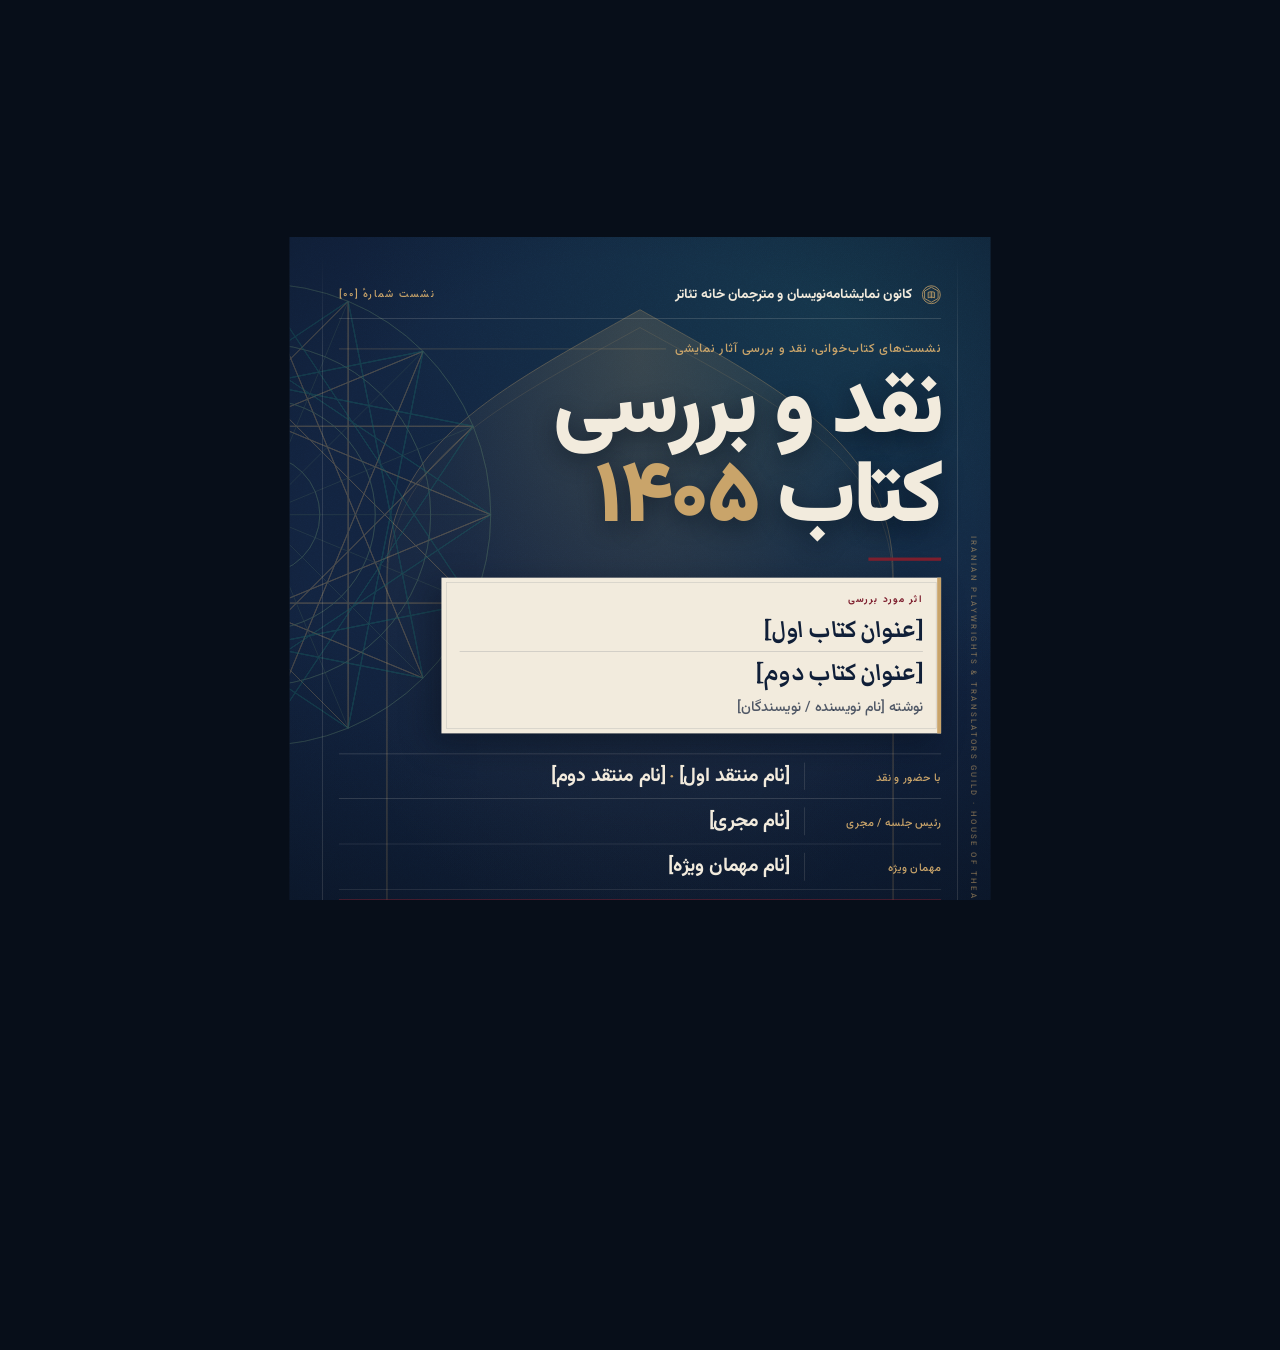
==== design/nashast-poster/poster.standalone.html @ 850a052d "طراحی سیستم بصری پوستر «نشست‌های کتاب‌خوانی» خانه تئاتر الگوی مادر (master template) برای پوستر نشست" ====
<!doctype html>
<html lang="fa" dir="rtl">
<head>
<meta charset="utf-8">
<title>نشست‌های کتاب‌خوانی، نقد و بررسی آثار نمایشی — پوستر</title>
<style>
@font-face{font-family:'Markazi Text';font-style:normal;font-weight:600;font-display:block;src:url([data-uri]) format('woff2');unicode-range:U+0600-06FF, U+0750-077F, U+0870-088E, U+0890-0891, U+0897-08E1, U+08E3-08FF, U+200C-200E, U+2010-2011, U+204F, U+2E41, U+FB50-FDFF, U+FE70-FE74, U+FE76-FEFC, U+102E0-102FB, U+10E60-10E7E, U+10EC2-10EC4, U+10EFC-10EFF, U+1EE00-1EE03, U+1EE05-1EE1F, U+1EE21-1EE22, U+1EE24, U+1EE27, U+1EE29-1EE32, U+1EE34-1EE37, U+1EE39, U+1EE3B, U+1EE42, U+1EE47, U+1EE49, U+1EE4B, U+1EE4D-1EE4F, U+1EE51-1EE52, U+1EE54, U+1EE57, U+1EE59, U+1EE5B, U+1EE5D, U+1EE5F, U+1EE61-1EE62, U+1EE64, U+1EE67-1EE6A, U+1EE6C-1EE72, U+1EE74-1EE77, U+1EE79-1EE7C, U+1EE7E, U+1EE80-1EE89, U+1EE8B-1EE9B, U+1EEA1-1EEA3, U+1EEA5-1EEA9, U+1EEAB-1EEBB, U+1EEF0-1EEF1}
@font-face{font-family:'Markazi Text';font-style:normal;font-weight:600;font-display:block;src:url([data-uri]) format('woff2');unicode-range:U+0000-00FF, U+0131, U+0152-0153, U+02BB-02BC, U+02C6, U+02DA, U+02DC, U+0304, U+0308, U+0329, U+2000-206F, U+20AC, U+2122, U+2191, U+2193, U+2212, U+2215, U+FEFF, U+FFFD}
@font-face{font-family:'Markazi Text';font-style:normal;font-weight:700;font-display:block;src:url([data-uri]) format('woff2');unicode-range:U+0600-06FF, U+0750-077F, U+0870-088E, U+0890-0891, U+0897-08E1, U+08E3-08FF, U+200C-200E, U+2010-2011, U+204F, U+2E41, U+FB50-FDFF, U+FE70-FE74, U+FE76-FEFC, U+102E0-102FB, U+10E60-10E7E, U+10EC2-10EC4, U+10EFC-10EFF, U+1EE00-1EE03, U+1EE05-1EE1F, U+1EE21-1EE22, U+1EE24, U+1EE27, U+1EE29-1EE32, U+1EE34-1EE37, U+1EE39, U+1EE3B, U+1EE42, U+1EE47, U+1EE49, U+1EE4B, U+1EE4D-1EE4F, U+1EE51-1EE52, U+1EE54, U+1EE57, U+1EE59, U+1EE5B, U+1EE5D, U+1EE5F, U+1EE61-1EE62, U+1EE64, U+1EE67-1EE6A, U+1EE6C-1EE72, U+1EE74-1EE77, U+1EE79-1EE7C, U+1EE7E, U+1EE80-1EE89, U+1EE8B-1EE9B, U+1EEA1-1EEA3, U+1EEA5-1EEA9, U+1EEAB-1EEBB, U+1EEF0-1EEF1}
@font-face{font-family:'Markazi Text';font-style:normal;font-weight:700;font-display:block;src:url([data-uri]) format('woff2');unicode-range:U+0000-00FF, U+0131, U+0152-0153, U+02BB-02BC, U+02C6, U+02DA, U+02DC, U+0304, U+0308, U+0329, U+2000-206F, U+20AC, U+2122, U+2191, U+2193, U+2212, U+2215, U+FEFF, U+FFFD}
@font-face{font-family:'Vazirmatn';font-style:normal;font-weight:400;font-display:block;src:url([data-uri]) format('woff2');unicode-range:U+0600-06FF, U+0750-077F, U+0870-088E, U+0890-0891, U+0897-08E1, U+08E3-08FF, U+200C-200E, U+2010-2011, U+204F, U+2E41, U+FB50-FDFF, U+FE70-FE74, U+FE76-FEFC, U+102E0-102FB, U+10E60-10E7E, U+10EC2-10EC4, U+10EFC-10EFF, U+1EE00-1EE03, U+1EE05-1EE1F, U+1EE21-1EE22, U+1EE24, U+1EE27, U+1EE29-1EE32, U+1EE34-1EE37, U+1EE39, U+1EE3B, U+1EE42, U+1EE47, U+1EE49, U+1EE4B, U+1EE4D-1EE4F, U+1EE51-1EE52, U+1EE54, U+1EE57, U+1EE59, U+1EE5B, U+1EE5D, U+1EE5F, U+1EE61-1EE62, U+1EE64, U+1EE67-1EE6A, U+1EE6C-1EE72, U+1EE74-1EE77, U+1EE79-1EE7C, U+1EE7E, U+1EE80-1EE89, U+1EE8B-1EE9B, U+1EEA1-1EEA3, U+1EEA5-1EEA9, U+1EEAB-1EEBB, U+1EEF0-1EEF1}
@font-face{font-family:'Vazirmatn';font-style:normal;font-weight:400;font-display:block;src:url([data-uri]) format('woff2');unicode-range:U+0000-00FF, U+0131, U+0152-0153, U+02BB-02BC, U+02C6, U+02DA, U+02DC, U+0304, U+0308, U+0329, U+2000-206F, U+20AC, U+2122, U+2191, U+2193, U+2212, U+2215, U+FEFF, U+FFFD}
@font-face{font-family:'Vazirmatn';font-style:normal;font-weight:500;font-display:block;src:url([data-uri]) format('woff2');unicode-range:U+0600-06FF, U+0750-077F, U+0870-088E, U+0890-0891, U+0897-08E1, U+08E3-08FF, U+200C-200E, U+2010-2011, U+204F, U+2E41, U+FB50-FDFF, U+FE70-FE74, U+FE76-FEFC, U+102E0-102FB, U+10E60-10E7E, U+10EC2-10EC4, U+10EFC-10EFF, U+1EE00-1EE03, U+1EE05-1EE1F, U+1EE21-1EE22, U+1EE24, U+1EE27, U+1EE29-1EE32, U+1EE34-1EE37, U+1EE39, U+1EE3B, U+1EE42, U+1EE47, U+1EE49, U+1EE4B, U+1EE4D-1EE4F, U+1EE51-1EE52, U+1EE54, U+1EE57, U+1EE59, U+1EE5B, U+1EE5D, U+1EE5F, U+1EE61-1EE62, U+1EE64, U+1EE67-1EE6A, U+1EE6C-1EE72, U+1EE74-1EE77, U+1EE79-1EE7C, U+1EE7E, U+1EE80-1EE89, U+1EE8B-1EE9B, U+1EEA1-1EEA3, U+1EEA5-1EEA9, U+1EEAB-1EEBB, U+1EEF0-1EEF1}
@font-face{font-family:'Vazirmatn';font-style:normal;font-weight:500;font-display:block;src:url([data-uri]) format('woff2');unicode-range:U+0000-00FF, U+0131, U+0152-0153, U+02BB-02BC, U+02C6, U+02DA, U+02DC, U+0304, U+0308, U+0329, U+2000-206F, U+20AC, U+2122, U+2191, U+2193, U+2212, U+2215, U+FEFF, U+FFFD}
@font-face{font-family:'Vazirmatn';font-style:normal;font-weight:700;font-display:block;src:url([data-uri]) format('woff2');unicode-range:U+0600-06FF, U+0750-077F, U+0870-088E, U+0890-0891, U+0897-08E1, U+08E3-08FF, U+200C-200E, U+2010-2011, U+204F, U+2E41, U+FB50-FDFF, U+FE70-FE74, U+FE76-FEFC, U+102E0-102FB, U+10E60-10E7E, U+10EC2-10EC4, U+10EFC-10EFF, U+1EE00-1EE03, U+1EE05-1EE1F, U+1EE21-1EE22, U+1EE24, U+1EE27, U+1EE29-1EE32, U+1EE34-1EE37, U+1EE39, U+1EE3B, U+1EE42, U+1EE47, U+1EE49, U+1EE4B, U+1EE4D-1EE4F, U+1EE51-1EE52, U+1EE54, U+1EE57, U+1EE59, U+1EE5B, U+1EE5D, U+1EE5F, U+1EE61-1EE62, U+1EE64, U+1EE67-1EE6A, U+1EE6C-1EE72, U+1EE74-1EE77, U+1EE79-1EE7C, U+1EE7E, U+1EE80-1EE89, U+1EE8B-1EE9B, U+1EEA1-1EEA3, U+1EEA5-1EEA9, U+1EEAB-1EEBB, U+1EEF0-1EEF1}
@font-face{font-family:'Vazirmatn';font-style:normal;font-weight:700;font-display:block;src:url([data-uri]) format('woff2');unicode-range:U+0000-00FF, U+0131, U+0152-0153, U+02BB-02BC, U+02C6, U+02DA, U+02DC, U+0304, U+0308, U+0329, U+2000-206F, U+20AC, U+2122, U+2191, U+2193, U+2212, U+2215, U+FEFF, U+FFFD}
@font-face{font-family:'Vazirmatn';font-style:normal;font-weight:800;font-display:block;src:url([data-uri]) format('woff2');unicode-range:U+0600-06FF, U+0750-077F, U+0870-088E, U+0890-0891, U+0897-08E1, U+08E3-08FF, U+200C-200E, U+2010-2011, U+204F, U+2E41, U+FB50-FDFF, U+FE70-FE74, U+FE76-FEFC, U+102E0-102FB, U+10E60-10E7E, U+10EC2-10EC4, U+10EFC-10EFF, U+1EE00-1EE03, U+1EE05-1EE1F, U+1EE21-1EE22, U+1EE24, U+1EE27, U+1EE29-1EE32, U+1EE34-1EE37, U+1EE39, U+1EE3B, U+1EE42, U+1EE47, U+1EE49, U+1EE4B, U+1EE4D-1EE4F, U+1EE51-1EE52, U+1EE54, U+1EE57, U+1EE59, U+1EE5B, U+1EE5D, U+1EE5F, U+1EE61-1EE62, U+1EE64, U+1EE67-1EE6A, U+1EE6C-1EE72, U+1EE74-1EE77, U+1EE79-1EE7C, U+1EE7E, U+1EE80-1EE89, U+1EE8B-1EE9B, U+1EEA1-1EEA3, U+1EEA5-1EEA9, U+1EEAB-1EEBB, U+1EEF0-1EEF1}
@font-face{font-family:'Vazirmatn';font-style:normal;font-weight:800;font-display:block;src:url([data-uri]) format('woff2');unicode-range:U+0000-00FF, U+0131, U+0152-0153, U+02BB-02BC, U+02C6, U+02DA, U+02DC, U+0304, U+0308, U+0329, U+2000-206F, U+20AC, U+2122, U+2191, U+2193, U+2212, U+2215, U+FEFF, U+FFFD}
@font-face{font-family:'Vazirmatn';font-style:normal;font-weight:900;font-display:block;src:url([data-uri]) format('woff2');unicode-range:U+0600-06FF, U+0750-077F, U+0870-088E, U+0890-0891, U+0897-08E1, U+08E3-08FF, U+200C-200E, U+2010-2011, U+204F, U+2E41, U+FB50-FDFF, U+FE70-FE74, U+FE76-FEFC, U+102E0-102FB, U+10E60-10E7E, U+10EC2-10EC4, U+10EFC-10EFF, U+1EE00-1EE03, U+1EE05-1EE1F, U+1EE21-1EE22, U+1EE24, U+1EE27, U+1EE29-1EE32, U+1EE34-1EE37, U+1EE39, U+1EE3B, U+1EE42, U+1EE47, U+1EE49, U+1EE4B, U+1EE4D-1EE4F, U+1EE51-1EE52, U+1EE54, U+1EE57, U+1EE59, U+1EE5B, U+1EE5D, U+1EE5F, U+1EE61-1EE62, U+1EE64, U+1EE67-1EE6A, U+1EE6C-1EE72, U+1EE74-1EE77, U+1EE79-1EE7C, U+1EE7E, U+1EE80-1EE89, U+1EE8B-1EE9B, U+1EEA1-1EEA3, U+1EEA5-1EEA9, U+1EEAB-1EEBB, U+1EEF0-1EEF1}
@font-face{font-family:'Vazirmatn';font-style:normal;font-weight:900;font-display:block;src:url([data-uri]) format('woff2');unicode-range:U+0000-00FF, U+0131, U+0152-0153, U+02BB-02BC, U+02C6, U+02DA, U+02DC, U+0304, U+0308, U+0329, U+2000-206F, U+20AC, U+2122, U+2191, U+2193, U+2212, U+2215, U+FEFF, U+FFFD}
</style>
<style>
/* ═══════════════════════════════════════════════════════════════════════════
   نشست‌های کتاب‌خوانی، نقد و بررسی آثار نمایشی
   کانون نمایشنامه‌نویسان و مترجمان خانه تئاتر
   ── Master template / visual system ──────────────────────────────────────
   مفهوم: «صحنه و صفحه» — طاقِ انتزاعیِ ایرانی که هم‌زمان قابِ صحنهٔ تئاتر است،
   و صفحهٔ کاغذِ کرم‌رنگ که اثرِ ادبی را در دلِ آن قاب می‌نشاند.
   ═════════════════════════════════════════════════════════════════════════ */

:root{
  /* ── پالت ──────────────────────────────────────────────────────────── */
  --lapis:       #12233F;   /* لاجوردی عمیق — زمینه */
  --lapis-deep:  #0A1526;   /* لاجوردی تیره‌تر — عمق پایین کادر */
  --lapis-ink:   #101F38;   /* مرکّبِ متن روی کاغذ */
  --cream:       #F2EBDD;   /* کرم استخوانی — کاغذ و متن اصلی */
  --gold:        #C9A46A;   /* طلایی مات — نشانه‌ها و خطوط مویی */
  --crimson:     #7E1F2E;   /* زرشکی — تنها یک نقطهٔ تأکید */
  --teal:        #1B5E63;   /* فیروزه‌ای تیره — فقط داخل نقش هندسی */

  --hair:        rgba(242,235,221,.20);   /* خط مویی روی لاجورد */
  --hair-gold:   rgba(201,164,106,.34);
  --dim:         rgba(242,235,221,.66);

  /* ── تایپوگرافی ────────────────────────────────────────────────────── */
  --sans: 'Vazirmatn', system-ui, sans-serif;   /* هویت و اطلاعات */
  --serif:'Markazi Text', 'Vazirmatn', serif;   /* محتوای ادبی: نام آثار */
}

*{margin:0;padding:0;box-sizing:border-box}
html,body{height:100%;background:#070E19;overflow:hidden}
body{display:grid;place-items:center}

/* ── سکو و مقیاس‌گذاری ───────────────────────────────────────────────────
   هر اندازهٔ پوستر با ضربِ واحدِ --u ساخته می‌شود؛ بنابراین یک طرح، سه قطع. */
.stage{transform:scale(var(--fit,1));transform-origin:center}

.poster{
  --u: calc(var(--W) / 1080 * 1px);   /* واحد پایه: نسبت به عرض ۱۰۸۰ */
  --bleed: 0px;
  --padX: calc(76 * var(--u));
  --padY: calc(72 * var(--u));
  position:relative;
  width:calc(var(--W) * 1px + 2 * var(--bleed));
  height:calc(var(--H) * 1px + 2 * var(--bleed));
  overflow:hidden;
  background:
    radial-gradient(120% 78% at 78% 8%, rgba(27,94,99,.30) 0%, rgba(27,94,99,0) 58%),
    linear-gradient(178deg, var(--lapis) 0%, var(--lapis) 44%, var(--lapis-deep) 100%);
  color:var(--cream);
  font-family:var(--sans);
  font-feature-settings:"ss01";
  -webkit-font-smoothing:antialiased;
}
/* قطع چاپی: ۳ میلی‌متر نشتِ رنگ + علامت برش */
.poster.bleed{--bleed:11.34px}

/* دانهٔ کاغذ و چاپ دستی */
.grain{position:absolute;inset:0;pointer-events:none;opacity:.30;mix-blend-mode:overlay;
  background-image:var(--grain);background-size:calc(260 * var(--u)) calc(260 * var(--u))}
.vignette{position:absolute;inset:0;pointer-events:none;
  background:radial-gradient(112% 74% at 50% 34%, rgba(0,0,0,0) 42%, rgba(4,10,20,.55) 100%)}

/* ── نقشِ هندسی: طاق + گرهٔ هشت‌پر، انتزاعی و مویی ────────────────────── */
.art{position:absolute;inset:0;pointer-events:none}
.art svg{position:absolute}
.art .portal{inset:0;width:100%;height:100%}

/* ── کادرِ برش و ستون‌بندی ──────────────────────────────────────────── */
.trim{position:absolute;inset:var(--bleed);display:flex;flex-direction:column;
  padding:var(--padY) var(--padX)}
/* دو خط مویی که شبکهٔ طراحی را آشکار می‌کند — امضای بصری مجموعه */
.rail{position:absolute;top:calc(28 * var(--u));bottom:calc(28 * var(--u));width:1px;
  background:linear-gradient(180deg,rgba(242,235,221,0),var(--hair) 12%,var(--hair) 88%,rgba(242,235,221,0))}
.rail.r{right:calc(var(--padX) - 26 * var(--u))}
.rail.l{left:calc(var(--padX) - 26 * var(--u))}

.content{position:relative;display:flex;flex-direction:column;height:100%;
  transform-origin:top center}
/* بخش‌ها فشرده نمی‌شوند؛ فقط فاصله‌گذارها کش می‌آیند. */
.content > *{flex:0 0 auto}

/* ── ۰. سربرگ: برگزارکننده ───────────────────────────────────────────── */
.masthead{display:flex;align-items:center;justify-content:space-between;
  gap:calc(20 * var(--u));padding-bottom:calc(20 * var(--u));border-bottom:1px solid var(--hair)}
.org{display:flex;align-items:center;gap:calc(14 * var(--u))}
.seal{width:calc(30 * var(--u));height:calc(30 * var(--u));flex:none}
.org b{font-weight:600;font-size:calc(21 * var(--u));letter-spacing:-.005em;color:var(--cream)}
.edition{font-weight:500;font-size:calc(16 * var(--u));letter-spacing:.13em;color:var(--gold);
  white-space:nowrap}

/* ── ۱. عنوان اصلی ───────────────────────────────────────────────────── */
.hero{padding-top:calc(32 * var(--u))}
.kicker{display:flex;align-items:center;gap:calc(14 * var(--u));
  font-size:calc(19 * var(--u));font-weight:500;letter-spacing:.055em;color:var(--gold)}
.kicker::after{content:"";flex:1;height:1px;background:var(--hair-gold)}
.title{margin-top:calc(14 * var(--u));width:92%;font-weight:900;line-height:1.02;
  letter-spacing:-.028em;font-size:calc(96 * var(--u));
  text-shadow:0 calc(10 * var(--u)) calc(34 * var(--u)) rgba(4,10,20,.45)}
.title em{font-style:normal;color:var(--gold)}
.title-rule{margin-top:calc(20 * var(--u));width:calc(112 * var(--u));height:calc(5 * var(--u));
  background:var(--crimson)}

/* ── ۲. صفحهٔ کاغذ: اثر و نویسنده ────────────────────────────────────── */
/* عمداً از لبهٔ چپ فاصله دارد: ستونِ خالیْ جای نفس‌کشیدنِ نقشِ هندسی است. */
.paper{position:relative;margin-top:calc(26 * var(--u));width:83%;background:var(--cream);
  color:var(--lapis-ink);padding:calc(22 * var(--u)) calc(28 * var(--u)) calc(22 * var(--u));
  box-shadow:calc(-14 * var(--u)) calc(16 * var(--u)) calc(44 * var(--u)) rgba(4,10,20,.40)}
.paper::before{content:"";position:absolute;inset:calc(7 * var(--u));
  border:1px solid rgba(16,31,56,.16);pointer-events:none}
.paper::after{content:"";position:absolute;top:0;bottom:0;right:0;width:calc(6 * var(--u));
  background:var(--gold)}
.paper .lbl{font-size:calc(15 * var(--u));font-weight:600;letter-spacing:.14em;
  color:var(--crimson)}
.books{margin-top:calc(10 * var(--u))}
.book{font-family:var(--serif);font-weight:700;font-size:calc(56 * var(--u));line-height:1.12;
  letter-spacing:-.01em}
.book + .book{margin-top:calc(6 * var(--u));padding-top:calc(8 * var(--u));
  border-top:1px solid rgba(16,31,56,.18)}
.author{margin-top:calc(10 * var(--u));font-size:calc(22 * var(--u));font-weight:500;
  color:rgba(16,31,56,.72)}

/* نوشتهٔ عمودی در ستونِ کناری — امضای مجموعه */
.side{position:absolute;right:calc(var(--padX) - 41 * var(--u));
  bottom:calc(var(--sideBottom) * var(--u));transform-origin:right bottom;
  transform:rotate(90deg);font-size:calc(12 * var(--u));font-weight:500;direction:ltr;
  letter-spacing:.30em;color:rgba(201,164,106,.50);white-space:nowrap}

/* ── ۳. اهالی نشست: منتقدان، مجری، مهمان ویژه ───────────────────────── */
.people{margin-top:calc(20 * var(--u))}
.prow{display:grid;grid-template-columns:calc(188 * var(--u)) 1px 1fr;
  gap:calc(22 * var(--u));align-items:baseline;padding:calc(13 * var(--u)) 0;
  border-bottom:1px solid var(--hair)}
.prow:first-child{border-top:1px solid var(--hair)}
.prow .lbl{font-size:calc(17 * var(--u));font-weight:500;letter-spacing:.04em;color:var(--gold)}
.prow .bar{align-self:stretch;background:var(--hair)}
.names{display:flex;flex-wrap:wrap;align-items:baseline;gap:0 calc(20 * var(--u));
  font-size:calc(30 * var(--u));font-weight:700;line-height:1.42;letter-spacing:-.012em}
.names span{position:relative}
.names span + span::before{content:"";position:absolute;right:calc(-12 * var(--u));
  top:50%;width:calc(4 * var(--u));height:calc(4 * var(--u));margin-top:calc(-2 * var(--u));
  border-radius:50%;background:var(--gold)}

/* ── ۴. زمان و مکان ─────────────────────────────────────────────────── */
.spacer{flex:1 1 auto;min-height:calc(14 * var(--u))}
.spacer.sm{flex:.7 1 auto;min-height:calc(10 * var(--u))}
.when{display:grid;grid-template-columns:var(--whenGrid,1.15fr .5fr 1.35fr);
  background:var(--crimson);color:var(--cream);align-items:center}
.when .cell{padding:calc(16 * var(--u)) calc(20 * var(--u));position:relative}
.when .cell + .cell::before{content:"";position:absolute;right:0;top:calc(13 * var(--u));
  bottom:calc(13 * var(--u));width:1px;background:rgba(242,235,221,.30)}
.when .lbl{font-size:calc(13 * var(--u));font-weight:500;letter-spacing:.16em;
  color:rgba(242,235,221,.70)}
.when .val{margin-top:calc(4 * var(--u));font-size:calc(25 * var(--u));font-weight:700;
  line-height:1.26;letter-spacing:-.014em}
.address{display:flex;justify-content:space-between;gap:calc(20 * var(--u));
  margin-top:calc(13 * var(--u));font-size:calc(17 * var(--u));font-weight:400;color:var(--dim)}
.address .entry{color:var(--gold);white-space:nowrap;font-weight:500}

/* ── ۵. نوارِ لوگوها ────────────────────────────────────────────────── */
.logos{margin-top:calc(16 * var(--u));padding-top:calc(14 * var(--u));
  border-top:1px solid var(--hair)}
.logos .cap{font-size:calc(13 * var(--u));font-weight:500;letter-spacing:.14em;
  color:rgba(242,235,221,.42)}
.logobar{margin-top:calc(12 * var(--u));display:flex;gap:calc(12 * var(--u));
  justify-content:flex-start}
.slot{flex:1 1 0;min-width:0;max-width:calc(202 * var(--u));height:calc(68 * var(--u));display:grid;place-items:center;
  text-align:center;padding:calc(6 * var(--u));border:1px solid rgba(242,235,221,.26);
  border-radius:calc(3 * var(--u));font-size:calc(13 * var(--u));font-weight:500;
  line-height:1.36;color:rgba(242,235,221,.60)}
.slot.opt{border-style:dashed;border-color:rgba(201,164,106,.42);color:rgba(201,164,106,.66)}
.slot i{display:block;font-style:normal;font-size:calc(11 * var(--u));
  color:rgba(242,235,221,.34);margin-top:calc(3 * var(--u))}

/* ── علامت‌های برش (فقط قطع چاپی) ───────────────────────────────────── */
.marks{position:absolute;inset:0;pointer-events:none;display:none}
.poster.bleed .marks{display:block}
.marks i{position:absolute;background:rgba(242,235,221,.85)}

@media print{ html,body{background:#fff;overflow:visible} @page{ size:auto; margin:0 } }
</style>
</head>
<body>

<script>
/* ╔══════════════════════════════════════════════════════════════════════╗
   ║  ✏️  تنها بخشی که برای هر نشست تغییر می‌کند                            ║
   ║  همهٔ متن‌ها اینجاست. چیدمان خودش را با هر طول متن تطبیق می‌دهد.        ║
   ╚══════════════════════════════════════════════════════════════════════╝ */
const DATA = {

  /* نام مجموعه — ثابت می‌ماند */
  series:    'نشست‌های کتاب‌خوانی، نقد و بررسی آثار نمایشی',

  /* برگزارکننده — ثابت می‌ماند */
  organizer: 'کانون نمایشنامه‌نویسان و مترجمان خانه تئاتر',

  /* امضای لاتینِ کنارهٔ پوستر — اختیاری، برای حذف: '' */
  spine:     'IRANIAN PLAYWRIGHTS & TRANSLATORS GUILD · HOUSE OF THEATRE',

  /* شمارهٔ نشست — اختیاری، برای حذف: '' */
  edition:   'نشست شمارهٔ [۰۰]',

  /* عنوان اصلی نشست. هرچه داخل <em> باشد طلایی می‌شود.
     طول عنوان مهم نیست؛ اندازهٔ حروف خودکار تنظیم می‌شود. */
  title:     'نقد و بررسی کتاب <em>۱۴۰۵</em>',

  /* اثر یا آثار مورد بررسی — یک یا چند عنوان */
  booksLabel:'اثر مورد بررسی',
  books:     ['[عنوان کتاب اول]', '[عنوان کتاب دوم]'],
  author:    'نوشته [نام نویسنده / نویسندگان]',

  /* اهالی نشست — هر سطر optional:true داشته باشد، با حذفِ نام‌ها خودبه‌خود کنار می‌رود.
     تعداد نام‌ها در هر سطر آزاد است. */
  rows: [
    { label:'با حضور و نقد',    names:['[نام منتقد اول]', '[نام منتقد دوم]'] },
    { label:'رئیس جلسه / مجری', names:['[نام مجری]'] },
    { label:'مهمان ویژه',       names:['[نام مهمان ویژه]'], optional:true },
  ],

  /* زمان و مکان */
  when: [
    { label:'تاریخ', value:'پنجشنبه ۲۹ مرداد ۱۴۰۵' },
    { label:'ساعت',  value:'۱۷:۰۰' },
    { label:'مکان',  value:'سالن مشاهیر تئاتر شهر تهران' },
  ],
  address:   '[آدرس کامل محل برگزاری]',
  entry:     'ورود برای عموم آزاد است',   /* اختیاری — برای حذف: '' */

  /* لوگوها — required:false یعنی «در صورت تأیید» و با خط‌چین نمایش داده می‌شود */
  logos: [
    { name:'کانون نمایشنامه‌نویسان و مترجمان', required:true  },
    { name:'خانه تئاتر',                      required:true  },
    { name:'تئاتر شهر',                       required:true  },
    { name:'مرکز هنرهای نمایشی',              required:false },
    { name:'اداره کل هنرهای نمایشی رادیو',    required:false },
  ],

};

/* قطع‌های خروجی. عرض/ارتفاع بر حسب پیکسل CSS. */
const FORMATS = {
  post:  { W:1080,    H:1350,   title:134 },      /* اینستاگرام / تلگرام / واتساپ */
  story: { W:1080,    H:1920,   title:150, padY:250 },  /* استوری — با حاشیهٔ امنِ بالا و پایین */
  print: { W:1122.52, H:1587.4, title:138, bleed:true }, /* A3 با ۳ میلی‌متر نشتِ رنگ */
};
</script>

<div class="stage"><article class="poster" id="poster"></article></div>

<script>
/* ── بافتِ دانهٔ کاغذ: یک کاشیِ نویز که با اندازهٔ پوستر بزرگ می‌شود ─────── */
const GRAIN = "url(\"data:image/svg+xml;utf8," + encodeURIComponent(
  '<svg xmlns="http://www.w3.org/2000/svg" width="260" height="260">' +
  '<filter id="n"><feTurbulence type="fractalNoise" baseFrequency="0.82" numOctaves="4" stitchTiles="stitch"/>' +
  '<feColorMatrix type="saturate" values="0"/></filter>' +
  '<rect width="260" height="260" filter="url(#n)" opacity="0.55"/></svg>') + "\")";

/* ── نقشِ هندسی: شمسه + طاقِ ایرانی، هر دو فقط با خطِ مویی ─────────────── */
function artwork(H){
  /* شمسه: ستارهٔ n‌پر با پره‌های شعاعی و حلقه‌های هم‌مرکز — بریده با لبهٔ کادر */
  const shamsa = (cx, cy, r, n, step) => {
    const P = k => [cx + r*Math.cos(-Math.PI/2 + k*2*Math.PI/n),
                    cy + r*Math.sin(-Math.PI/2 + k*2*Math.PI/n)];
    let d = '';
    for (let s = 0; s < step; s++){          /* چند ستارهٔ درهم‌بافته = گره */
      let k = s, path = '';
      do { const [x,y] = P(k); path += (path ? 'L' : 'M') + x.toFixed(1) + ' ' + y.toFixed(1);
           k = (k + step) % n; } while (k !== s);
      d += path + 'Z';
    }
    const spokes = Array.from({length:n}, (_,k) => {
      const [x,y] = P(k);
      return `M${cx} ${cy}L${x.toFixed(1)} ${y.toFixed(1)}`;
    }).join('');
    return `<path d="${d}"/><path d="${spokes}" opacity=".45"/>` +
           [1,.74,.5,.26].map(f => `<circle cx="${cx}" cy="${cy}" r="${(r*f).toFixed(1)}"/>`).join('');
  };
  /* طاقِ کلیل — هم‌زمان سردرِ ایرانی و قابِ صحنهٔ تئاتر.
     مختصات با ارتفاعِ همان قطع محاسبه می‌شود تا در هر سه اندازه یک‌جور بنشیند. */
  const spring = (H * 0.385).toFixed(0), apex = (H * 0.083).toFixed(0),
        ctrl   = (H * 0.238).toFixed(0), curve = (H * 0.175).toFixed(0);
  const arch = `M 150 ${H} L 150 ${spring} C 150 ${ctrl} 320 ${curve} 540 ${apex}` +
               ` C 760 ${curve} 930 ${ctrl} 930 ${spring} L 930 ${H}`;
  return `
  <svg class="portal" viewBox="0 0 1080 ${H}" preserveAspectRatio="xMidYMid meet" fill="none">
    <defs>
      <radialGradient id="beam" cx="50%" cy="6%" r="76%">
        <stop offset="0%"  stop-color="#C9A46A" stop-opacity=".20"/>
        <stop offset="52%" stop-color="#C9A46A" stop-opacity=".05"/>
        <stop offset="100%" stop-color="#C9A46A" stop-opacity="0"/>
      </radialGradient>
    </defs>

    <path d="${arch}" fill="url(#beam)"/>
    <g stroke="#C9A46A" stroke-width="1.4" opacity=".34">
      <path d="${arch}"/>
      <path d="${arch}" transform="translate(0,30) scale(1,0.978)" opacity=".45"/>
    </g>

    <g stroke="#C9A46A" stroke-width="1.15" opacity=".30">${shamsa(-46, H * 0.317, 356, 16, 6)}</g>
    <g stroke="#1B5E63" stroke-width="1.15" opacity=".45">${shamsa(-46, H * 0.317, 356, 16, 5)}</g>

  </svg>`;
}

function esc(s){ return String(s).replace(/[<>&]/g, c => ({'<':'&lt;','>':'&gt;','&':'&amp;'}[c])); }

/* ── ساختِ پوستر از روی DATA ─────────────────────────────────────────── */
function build(fmt){
  const F = FORMATS[fmt] || FORMATS.post;
  const el = document.getElementById('poster');
  el.className = 'poster' + (F.bleed ? ' bleed' : '');
  el.style.setProperty('--W', F.W);
  el.style.setProperty('--H', F.H);
  el.style.setProperty('--grain', GRAIN);
  el.style.setProperty('--sideBottom', fmt === 'story' ? 470 : 296);
  if (F.padY) el.style.setProperty('--padY', `calc(${F.padY} * var(--u))`);

  const rows = DATA.rows.filter(r => r.names && r.names.filter(Boolean).length);
  const when = DATA.when.filter(w => w.value);

  el.innerHTML = `
    <div class="grain"></div>
    <div class="art">${artwork(Math.round(1080 * F.H / F.W))}</div>
    <div class="vignette"></div>
    <div class="marks">${['0 0','1 0','0 1','1 1'].map(p=>{
      const [x,y] = p.split(' ').map(Number);
      const v = `${x?'right':'left'}:calc(var(--bleed) - 1px);${y?'bottom':'top'}:0;width:1px;height:var(--bleed)`;
      const h = `${y?'bottom':'top'}:calc(var(--bleed) - 1px);${x?'right':'left'}:0;height:1px;width:var(--bleed)`;
      return `<i style="${v}"></i><i style="${h}"></i>`;}).join('')}</div>

    <div class="trim">
      <span class="rail r"></span><span class="rail l"></span>
      <span class="side">${esc(DATA.spine || '')}</span>
      <div class="content" id="content">

        <header class="masthead">
          <div class="org">
            <svg class="seal" viewBox="0 0 40 40" fill="none" stroke="#C9A46A" stroke-width="1.6">
              <circle cx="20" cy="20" r="18.4"/>
              <path d="M20 4.6 33.9 12.3v15.4L20 35.4 6.1 27.7V12.3z"/>
              <path d="M13.4 26.4V15.1c4.4-1.9 8.8-1.9 13.2 0v11.3c-4.4-1.9-8.8-1.9-13.2 0z" fill="#C9A46A" fill-opacity=".18"/>
              <path d="M20 14.2v12.9"/>
            </svg>
            <b>${esc(DATA.organizer)}</b>
          </div>
          ${DATA.edition ? `<span class="edition">${esc(DATA.edition)}</span>` : ''}
        </header>

        <section class="hero">
          <div class="kicker"><span>${esc(DATA.series)}</span></div>
          <h1 class="title" id="title">${DATA.title}</h1>
          <div class="title-rule"></div>
        </section>

        <section class="paper">
          <div class="lbl">${esc(DATA.booksLabel)}</div>
          <div class="books" id="books">
            ${DATA.books.filter(Boolean).map(b => `<div class="book">${esc(b)}</div>`).join('')}
          </div>
          ${DATA.author ? `<div class="author">${esc(DATA.author)}</div>` : ''}
        </section>

        <div class="spacer sm"></div>

        <section class="people">
          ${rows.map(r => `
          <div class="prow">
            <div class="lbl">${esc(r.label)}</div><div class="bar"></div>
            <div class="names">${r.names.filter(Boolean).map(n => `<span>${esc(n)}</span>`).join('')}</div>
          </div>`).join('')}
        </section>

        <div class="spacer"></div>

        <section>
          <div class="when" style="--whenCols:${when.length}">
            ${when.map(w => `<div class="cell"><div class="lbl">${esc(w.label)}</div>
              <div class="val">${esc(w.value)}</div></div>`).join('')}
          </div>
          <div class="address">
            <span>${esc(DATA.address || '')}</span>
            ${DATA.entry ? `<span class="entry">${esc(DATA.entry)}</span>` : ''}
          </div>
        </section>

        <footer class="logos">
          <div class="cap">با همکاری</div>
          <div class="logobar">
            ${DATA.logos.map(l => `<div class="slot${l.required ? '' : ' opt'}">
              <span>${esc(l.name)}${l.required ? '' : '<i>در صورت تأیید</i>'}</span></div>`).join('')}
          </div>
        </footer>

      </div>
    </div>`;
}

/* ── تنظیمِ خودکارِ اندازهٔ حروف: طرح به طولِ متن وابسته نیست ────────────
   شمارشِ سطرها با Range انجام می‌شود، نه با ارتفاع؛ چون کشیدگی و زیرِ خطِ
   حروف فارسی ارتفاعِ بلوک را بیش از line-height نشان می‌دهد. */
function lineCount(el){
  const r = document.createRange();
  r.selectNodeContents(el);
  return new Set([...r.getClientRects()]
    .filter(b => b.height > 1)
    .map(b => Math.round(b.top))).size || 1;
}
function fitText(el, maxPx, minPx, maxLines){
  if (!el) return;
  let lo = minPx, hi = maxPx;
  el.style.fontSize = maxPx + 'px';
  if (lineCount(el) <= maxLines) { return; }            /* در بزرگ‌ترین اندازه جا می‌شود */
  for (let i = 0; i < 18; i++){
    const mid = (lo + hi) / 2;
    el.style.fontSize = mid + 'px';
    if (lineCount(el) <= maxLines) lo = mid; else hi = mid;
  }
  el.style.fontSize = lo + 'px';
}

async function render(fmt){
  build(fmt);
  await document.fonts.ready;
  const el = document.getElementById('poster');
  const u  = parseFloat(getComputedStyle(el).getPropertyValue('--W')) / 1080;

  fitText(document.getElementById('title'), (FORMATS[fmt] || FORMATS.post).title * u, 44 * u, 2);
  const books = [...document.querySelectorAll('.book')];
  const bMax = books.length > 1 ? 46 : 60;
  books.forEach(b => fitText(b, bMax * u, 26 * u, 2));

  /* شبکهٔ ایمنی: اگر متنِ یک نشست غیرعادی بلند شد، ستون به‌جای شکستن، کمی جمع می‌شود */
  const content = document.getElementById('content');
  const box = content.parentElement;
  const avail = box.clientHeight - parseFloat(getComputedStyle(box).paddingTop)
                                 - parseFloat(getComputedStyle(box).paddingBottom);
  content.style.transform = 'none';
  if (content.scrollHeight > avail + 1){
    const k = Math.max(0.82, avail / content.scrollHeight);
    content.style.transform = `scale(${k})`;
    content.style.height = (avail / k) + 'px';
  }
  document.body.dataset.ready = '1';
}

/* ── نمایش: در مرورگر کوچک می‌شود، در خروجی‌گیری اندازهٔ واقعی ──────────── */
const P = new URLSearchParams(location.search);
const FMT = P.get('f') || 'post';
function fitViewport(){
  if (P.get('fit') === '0'){ document.querySelector('.stage').style.setProperty('--fit', 1); return; }
  const F = FORMATS[FMT] || FORMATS.post;
  const b = F.bleed ? 22.68 : 0;
  const k = Math.min(1, (innerWidth - 24) / (F.W + b), (innerHeight - 24) / (F.H + b));
  document.querySelector('.stage').style.setProperty('--fit', k);
}
addEventListener('resize', fitViewport);
render(FMT).then(fitViewport);
</script>
</body>
</html>
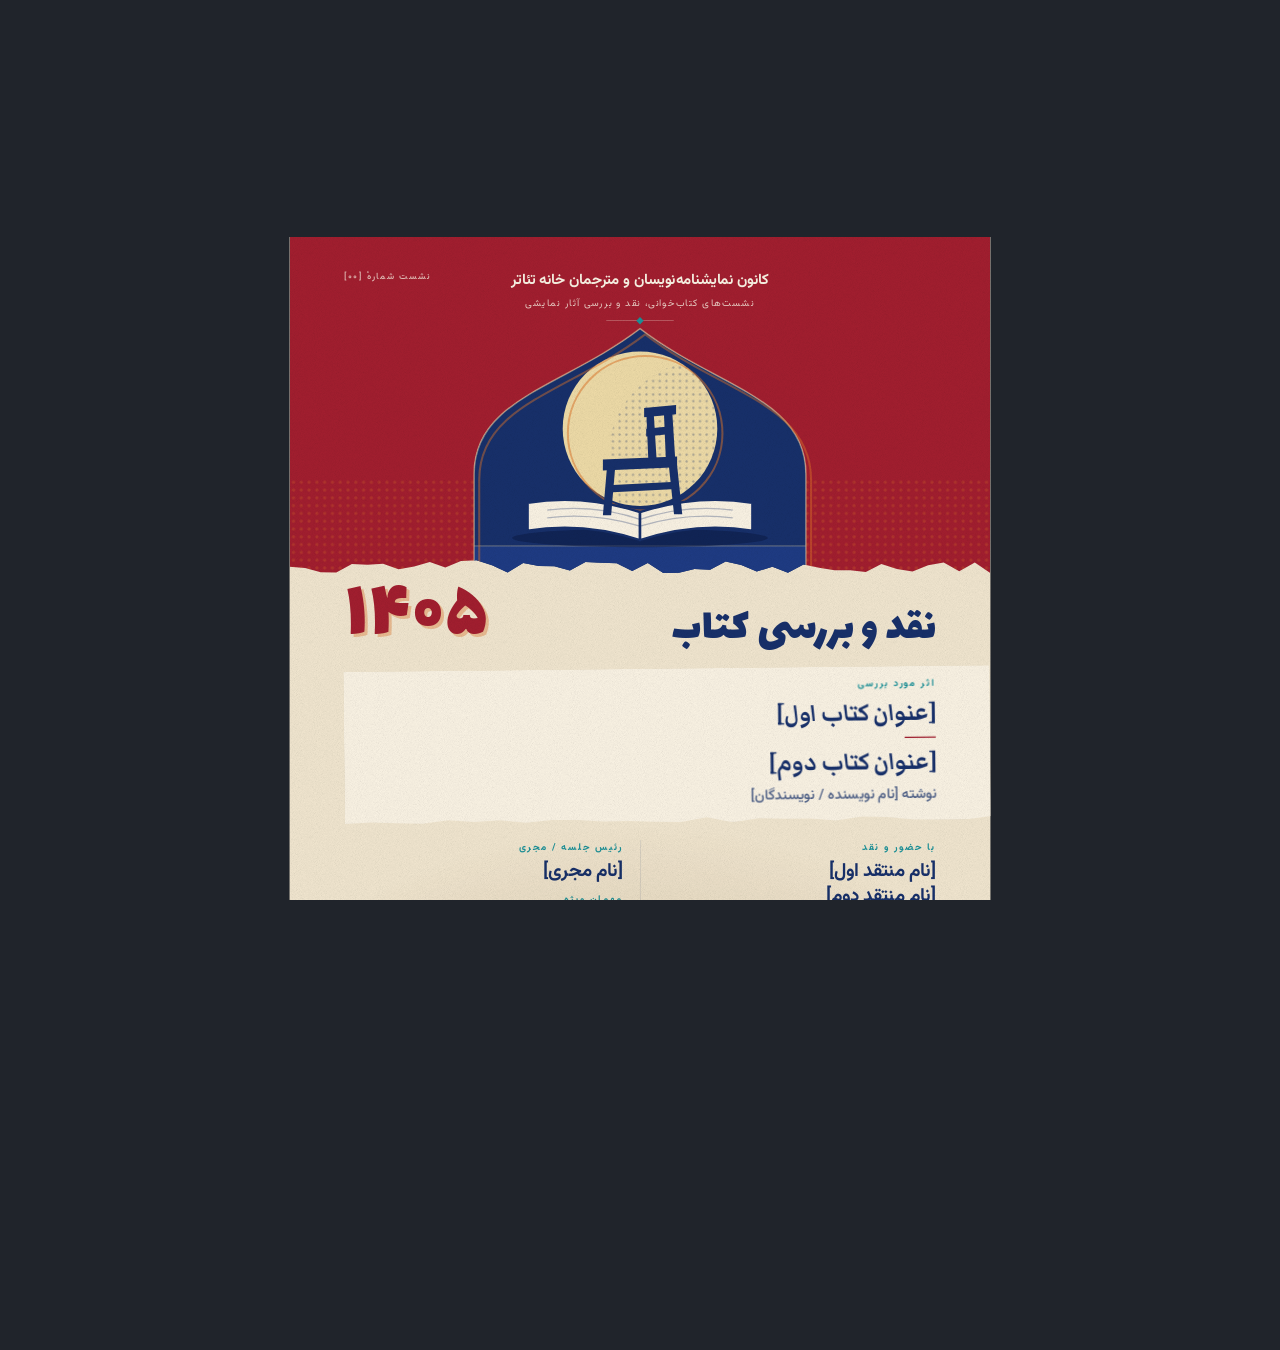
==== commit 19604237: "بازطراحی کامل هنری پوستر: «صندلی خالی» جهت‌گیری هنری از پایه عوض شد. طرح قبلی به پوستر همایش فناوری " ====
--- a/design/nashast-poster/poster.standalone.html
+++ b/design/nashast-poster/poster.standalone.html
@@ -18,184 +18,152 @@
 @font-face{font-family:'Vazirmatn';font-style:normal;font-weight:800;font-display:block;src:url([data-uri]) format('woff2');unicode-range:U+0000-00FF, U+0131, U+0152-0153, U+02BB-02BC, U+02C6, U+02DA, U+02DC, U+0304, U+0308, U+0329, U+2000-206F, U+20AC, U+2122, U+2191, U+2193, U+2212, U+2215, U+FEFF, U+FFFD}
 @font-face{font-family:'Vazirmatn';font-style:normal;font-weight:900;font-display:block;src:url([data-uri]) format('woff2');unicode-range:U+0600-06FF, U+0750-077F, U+0870-088E, U+0890-0891, U+0897-08E1, U+08E3-08FF, U+200C-200E, U+2010-2011, U+204F, U+2E41, U+FB50-FDFF, U+FE70-FE74, U+FE76-FEFC, U+102E0-102FB, U+10E60-10E7E, U+10EC2-10EC4, U+10EFC-10EFF, U+1EE00-1EE03, U+1EE05-1EE1F, U+1EE21-1EE22, U+1EE24, U+1EE27, U+1EE29-1EE32, U+1EE34-1EE37, U+1EE39, U+1EE3B, U+1EE42, U+1EE47, U+1EE49, U+1EE4B, U+1EE4D-1EE4F, U+1EE51-1EE52, U+1EE54, U+1EE57, U+1EE59, U+1EE5B, U+1EE5D, U+1EE5F, U+1EE61-1EE62, U+1EE64, U+1EE67-1EE6A, U+1EE6C-1EE72, U+1EE74-1EE77, U+1EE79-1EE7C, U+1EE7E, U+1EE80-1EE89, U+1EE8B-1EE9B, U+1EEA1-1EEA3, U+1EEA5-1EEA9, U+1EEAB-1EEBB, U+1EEF0-1EEF1}
 @font-face{font-family:'Vazirmatn';font-style:normal;font-weight:900;font-display:block;src:url([data-uri]) format('woff2');unicode-range:U+0000-00FF, U+0131, U+0152-0153, U+02BB-02BC, U+02C6, U+02DA, U+02DC, U+0304, U+0308, U+0329, U+2000-206F, U+20AC, U+2122, U+2191, U+2193, U+2212, U+2215, U+FEFF, U+FFFD}
+@font-face{font-family:'Lalezar';font-style:normal;font-weight:400;font-display:block;src:url([data-uri]) format('woff2');unicode-range:U+0600-06FF, U+0750-077F, U+0870-088E, U+0890-0891, U+0897-08E1, U+08E3-08FF, U+200C-200E, U+2010-2011, U+204F, U+2E41, U+FB50-FDFF, U+FE70-FE74, U+FE76-FEFC, U+102E0-102FB, U+10E60-10E7E, U+10EC2-10EC4, U+10EFC-10EFF, U+1EE00-1EE03, U+1EE05-1EE1F, U+1EE21-1EE22, U+1EE24, U+1EE27, U+1EE29-1EE32, U+1EE34-1EE37, U+1EE39, U+1EE3B, U+1EE42, U+1EE47, U+1EE49, U+1EE4B, U+1EE4D-1EE4F, U+1EE51-1EE52, U+1EE54, U+1EE57, U+1EE59, U+1EE5B, U+1EE5D, U+1EE5F, U+1EE61-1EE62, U+1EE64, U+1EE67-1EE6A, U+1EE6C-1EE72, U+1EE74-1EE77, U+1EE79-1EE7C, U+1EE7E, U+1EE80-1EE89, U+1EE8B-1EE9B, U+1EEA1-1EEA3, U+1EEA5-1EEA9, U+1EEAB-1EEBB, U+1EEF0-1EEF1}
+@font-face{font-family:'Lalezar';font-style:normal;font-weight:400;font-display:block;src:url([data-uri]) format('woff2');unicode-range:U+0000-00FF, U+0131, U+0152-0153, U+02BB-02BC, U+02C6, U+02DA, U+02DC, U+0304, U+0308, U+0329, U+2000-206F, U+20AC, U+2122, U+2191, U+2193, U+2212, U+2215, U+FEFF, U+FFFD}
 </style>
 <style>
 /* ═══════════════════════════════════════════════════════════════════════════
    نشست‌های کتاب‌خوانی، نقد و بررسی آثار نمایشی
    کانون نمایشنامه‌نویسان و مترجمان خانه تئاتر
    ── Master template / visual system ──────────────────────────────────────
-   مفهوم: «صحنه و صفحه» — طاقِ انتزاعیِ ایرانی که هم‌زمان قابِ صحنهٔ تئاتر است،
-   و صفحهٔ کاغذِ کرم‌رنگ که اثرِ ادبی را در دلِ آن قاب می‌نشاند.
+   مفهوم: «صندلی خالی» — پرده بالا رفته، ماهِ فیروزه‌ای پشتِ صحنه است، و روی
+   کتابِ باز فقط یک صندلیِ خالی ایستاده: جای نویسنده‌ای که امشب اثرش خوانده
+   می‌شود. اجرا به زبانِ چاپِ دستی: کاغذِ گرم، چند مرکّبِ محدود، خطای ثبتِ رنگ.
    ═════════════════════════════════════════════════════════════════════════ */
 
 :root{
-  /* ── پالت ──────────────────────────────────────────────────────────── */
-  --lapis:       #12233F;   /* لاجوردی عمیق — زمینه */
-  --lapis-deep:  #0A1526;   /* لاجوردی تیره‌تر — عمق پایین کادر */
-  --lapis-ink:   #101F38;   /* مرکّبِ متن روی کاغذ */
-  --cream:       #F2EBDD;   /* کرم استخوانی — کاغذ و متن اصلی */
-  --gold:        #C9A46A;   /* طلایی مات — نشانه‌ها و خطوط مویی */
-  --crimson:     #7E1F2E;   /* زرشکی — تنها یک نقطهٔ تأکید */
-  --teal:        #1B5E63;   /* فیروزه‌ای تیره — فقط داخل نقش هندسی */
-
-  --hair:        rgba(242,235,221,.20);   /* خط مویی روی لاجورد */
-  --hair-gold:   rgba(201,164,106,.34);
-  --dim:         rgba(242,235,221,.66);
-
-  /* ── تایپوگرافی ────────────────────────────────────────────────────── */
-  --sans: 'Vazirmatn', system-ui, sans-serif;   /* هویت و اطلاعات */
-  --serif:'Markazi Text', 'Vazirmatn', serif;   /* محتوای ادبی: نام آثار */
+  /* ── مرکّب‌ها: مثل چاپِ سیلک، چند رنگِ محدود و نه بیشتر ─────────────── */
+  --paper:    #F2E7D0;   /* کاغذِ کرمِ گرم — زمینه */
+  --paper-lo: #E7D8B8;   /* کفِ صحنه */
+  --ivory:    #FBF4E5;   /* صفحاتِ کتاب، تکه‌کاغذِ چسبانده‌شده */
+  --ink:      #17306B;   /* آبیِ کبالت — متنِ اصلی */
+  --crimson:  #A31E2F;   /* زرشکیِ گرم — پرده و تأکیدِ بلند */
+  --burgundy: #6D1421;   /* سایهٔ چینِ پرده */
+  --turq:     #1B9299;   /* فیروزهٔ ایرانی — تأکیدِ آرام */
+  --orange:   #DE7429;   /* نارنجیِ ایرانی — ترامِ چاپ و خطای ثبت */
+
+  --sans: 'Vazirmatn', system-ui, sans-serif;
+  --serif:'Markazi Text', 'Vazirmatn', serif;
+  --disp: 'Lalezar', 'Vazirmatn', sans-serif;
 }
 
 *{margin:0;padding:0;box-sizing:border-box}
-html,body{height:100%;background:#070E19;overflow:hidden}
+html,body{height:100%;background:#20242B;overflow:hidden}
 body{display:grid;place-items:center}
-
-/* ── سکو و مقیاس‌گذاری ───────────────────────────────────────────────────
-   هر اندازهٔ پوستر با ضربِ واحدِ --u ساخته می‌شود؛ بنابراین یک طرح، سه قطع. */
 .stage{transform:scale(var(--fit,1));transform-origin:center}
 
 .poster{
-  --u: calc(var(--W) / 1080 * 1px);   /* واحد پایه: نسبت به عرض ۱۰۸۰ */
+  --u: calc(var(--W) / 1080 * 1px);
   --bleed: 0px;
-  --padX: calc(76 * var(--u));
-  --padY: calc(72 * var(--u));
+  --padX: calc(84 * var(--u));
   position:relative;
   width:calc(var(--W) * 1px + 2 * var(--bleed));
   height:calc(var(--H) * 1px + 2 * var(--bleed));
   overflow:hidden;
-  background:
-    radial-gradient(120% 78% at 78% 8%, rgba(27,94,99,.30) 0%, rgba(27,94,99,0) 58%),
-    linear-gradient(178deg, var(--lapis) 0%, var(--lapis) 44%, var(--lapis-deep) 100%);
-  color:var(--cream);
+  background:var(--paper);
+  color:var(--ink);
   font-family:var(--sans);
-  font-feature-settings:"ss01";
   -webkit-font-smoothing:antialiased;
 }
-/* قطع چاپی: ۳ میلی‌متر نشتِ رنگ + علامت برش */
 .poster.bleed{--bleed:11.34px}
 
-/* دانهٔ کاغذ و چاپ دستی */
-.grain{position:absolute;inset:0;pointer-events:none;opacity:.30;mix-blend-mode:overlay;
-  background-image:var(--grain);background-size:calc(260 * var(--u)) calc(260 * var(--u))}
-.vignette{position:absolute;inset:0;pointer-events:none;
-  background:radial-gradient(112% 74% at 50% 34%, rgba(0,0,0,0) 42%, rgba(4,10,20,.55) 100%)}
-
-/* ── نقشِ هندسی: طاق + گرهٔ هشت‌پر، انتزاعی و مویی ────────────────────── */
-.art{position:absolute;inset:0;pointer-events:none}
-.art svg{position:absolute}
-.art .portal{inset:0;width:100%;height:100%}
-
-/* ── کادرِ برش و ستون‌بندی ──────────────────────────────────────────── */
-.trim{position:absolute;inset:var(--bleed);display:flex;flex-direction:column;
-  padding:var(--padY) var(--padX)}
-/* دو خط مویی که شبکهٔ طراحی را آشکار می‌کند — امضای بصری مجموعه */
-.rail{position:absolute;top:calc(28 * var(--u));bottom:calc(28 * var(--u));width:1px;
-  background:linear-gradient(180deg,rgba(242,235,221,0),var(--hair) 12%,var(--hair) 88%,rgba(242,235,221,0))}
-.rail.r{right:calc(var(--padX) - 26 * var(--u))}
-.rail.l{left:calc(var(--padX) - 26 * var(--u))}
-
-.content{position:relative;display:flex;flex-direction:column;height:100%;
-  transform-origin:top center}
-/* بخش‌ها فشرده نمی‌شوند؛ فقط فاصله‌گذارها کش می‌آیند. */
-.content > *{flex:0 0 auto}
-
-/* ── ۰. سربرگ: برگزارکننده ───────────────────────────────────────────── */
-.masthead{display:flex;align-items:center;justify-content:space-between;
-  gap:calc(20 * var(--u));padding-bottom:calc(20 * var(--u));border-bottom:1px solid var(--hair)}
-.org{display:flex;align-items:center;gap:calc(14 * var(--u))}
-.seal{width:calc(30 * var(--u));height:calc(30 * var(--u));flex:none}
-.org b{font-weight:600;font-size:calc(21 * var(--u));letter-spacing:-.005em;color:var(--cream)}
-.edition{font-weight:500;font-size:calc(16 * var(--u));letter-spacing:.13em;color:var(--gold);
-  white-space:nowrap}
-
-/* ── ۱. عنوان اصلی ───────────────────────────────────────────────────── */
-.hero{padding-top:calc(32 * var(--u))}
-.kicker{display:flex;align-items:center;gap:calc(14 * var(--u));
-  font-size:calc(19 * var(--u));font-weight:500;letter-spacing:.055em;color:var(--gold)}
-.kicker::after{content:"";flex:1;height:1px;background:var(--hair-gold)}
-.title{margin-top:calc(14 * var(--u));width:92%;font-weight:900;line-height:1.02;
-  letter-spacing:-.028em;font-size:calc(96 * var(--u));
-  text-shadow:0 calc(10 * var(--u)) calc(34 * var(--u)) rgba(4,10,20,.45)}
-.title em{font-style:normal;color:var(--gold)}
-.title-rule{margin-top:calc(20 * var(--u));width:calc(112 * var(--u));height:calc(5 * var(--u));
-  background:var(--crimson)}
-
-/* ── ۲. صفحهٔ کاغذ: اثر و نویسنده ────────────────────────────────────── */
-/* عمداً از لبهٔ چپ فاصله دارد: ستونِ خالیْ جای نفس‌کشیدنِ نقشِ هندسی است. */
-.paper{position:relative;margin-top:calc(26 * var(--u));width:83%;background:var(--cream);
-  color:var(--lapis-ink);padding:calc(22 * var(--u)) calc(28 * var(--u)) calc(22 * var(--u));
-  box-shadow:calc(-14 * var(--u)) calc(16 * var(--u)) calc(44 * var(--u)) rgba(4,10,20,.40)}
-.paper::before{content:"";position:absolute;inset:calc(7 * var(--u));
-  border:1px solid rgba(16,31,56,.16);pointer-events:none}
-.paper::after{content:"";position:absolute;top:0;bottom:0;right:0;width:calc(6 * var(--u));
-  background:var(--gold)}
-.paper .lbl{font-size:calc(15 * var(--u));font-weight:600;letter-spacing:.14em;
+/* بافتِ کاغذ و دانهٔ چاپ — طرح روی کاغذ می‌نشیند، نه روی شیشه */
+.paper-tex{position:absolute;inset:0;pointer-events:none;mix-blend-mode:multiply;opacity:.40;
+  background-image:var(--grain);background-size:calc(300 * var(--u)) calc(300 * var(--u))}
+.warmth{position:absolute;inset:0;pointer-events:none;mix-blend-mode:multiply;
+  background:radial-gradient(120% 80% at 50% 112%, rgba(122,86,40,.30), rgba(0,0,0,0) 56%)}
+
+.trim{position:absolute;inset:var(--bleed);display:flex;flex-direction:column}
+
+/* ── تصویرِ اصلی ─────────────────────────────────────────────────────── */
+.hero{position:relative;flex:0 0 auto}
+.heroTop{background:var(--crimson)}
+.hero svg{display:block;width:100%;height:auto}
+
+.masthead{position:absolute;right:0;left:0;text-align:center;color:var(--ivory)}
+.masthead .org{font-size:calc(23 * var(--u));font-weight:600;letter-spacing:-.005em}
+.masthead .ser{margin-top:calc(8 * var(--u));font-size:calc(15 * var(--u));font-weight:400;
+  letter-spacing:.11em;color:rgba(251,244,229,.84)}
+.masthead .orn{margin:calc(13 * var(--u)) auto 0;width:calc(104 * var(--u));height:1px;
+  background:rgba(251,244,229,.42);position:relative}
+.masthead .orn::after{content:"";position:absolute;top:calc(-3.5 * var(--u));left:50%;
+  width:calc(8 * var(--u));height:calc(8 * var(--u));margin-left:calc(-4 * var(--u));
+  background:var(--turq);transform:rotate(45deg)}
+.edition{position:absolute;left:var(--padX);font-size:calc(14 * var(--u));font-weight:500;
+  letter-spacing:.15em;color:rgba(251,244,229,.74)}
+
+/* ── ستونِ متن ───────────────────────────────────────────────────────── */
+.body{position:relative;flex:1 1 auto;display:flex;flex-direction:column;
+  padding:0 var(--padX) calc(var(--padB, 32) * var(--u));min-height:0}
+.body > *{flex:0 0 auto}
+.gap{flex:1 1 auto;min-height:calc(6 * var(--u))}
+.gap.s{flex:.85 1 auto}
+
+/* ۱ ــ عنوان: قفلِ دوتکه‌ای — واژه‌ها، و عددِ سال با اختلافِ اندازهٔ زیاد */
+.lockup{display:flex;align-items:flex-end;gap:calc(20 * var(--u));
+  margin-top:calc(var(--lockUp) * var(--u) * -1)}
+.title{flex:1 1 auto;font-family:var(--disp);font-weight:400;line-height:1.16;
+  font-size:calc(82 * var(--u));color:var(--ink)}
+.accent{flex:0 0 auto;max-width:46%;font-family:var(--disp);line-height:.9;
+  font-size:calc(158 * var(--u));color:var(--crimson);
+  text-shadow:calc(4 * var(--u)) calc(4 * var(--u)) 0 rgba(222,116,41,.38)}
+
+/* ۲ ــ تکه‌کاغذِ چسبانده‌شده: اثر و نویسنده */
+.patch{position:relative;margin-top:calc(20 * var(--u));width:calc(100% + var(--padX));
+  margin-right:calc(var(--padX) * -1);background:var(--ivory);
+  padding:calc(16 * var(--u)) var(--padX) calc(22 * var(--u)) calc(30 * var(--u));
+  transform:rotate(-.6deg);
+  filter:drop-shadow(calc(-4 * var(--u)) calc(7 * var(--u)) calc(9 * var(--u)) rgba(60,40,20,.24))}
+.lbl{font-size:calc(15 * var(--u));font-weight:600;letter-spacing:.16em;color:var(--turq)}
+.books{margin-top:calc(8 * var(--u))}
+.book{font-family:var(--serif);font-weight:700;font-size:calc(52 * var(--u));line-height:1.1;
+  letter-spacing:-.01em;color:var(--ink)}
+.book + .book::before{content:"";display:block;width:calc(48 * var(--u));
+  height:calc(2 * var(--u));background:var(--crimson);margin:calc(11 * var(--u)) 0}
+.author{margin-top:calc(9 * var(--u));font-size:calc(22 * var(--u));font-weight:500;
+  color:rgba(23,48,107,.76)}
+
+/* ۳ ــ اهالی نشست: دو ستونِ آزاد، بدون قاب و بدون جدول */
+.people{margin-top:calc(20 * var(--u));display:grid;gap:calc(26 * var(--u));
+  grid-template-columns:var(--peopleCols,1fr 1px 1fr)}
+.people .rule{background:rgba(23,48,107,.15)}
+.grp + .grp{margin-top:calc(13 * var(--u))}
+.names{margin-top:calc(5 * var(--u));font-size:calc(29 * var(--u));font-weight:700;
+  line-height:1.38;letter-spacing:-.014em}
+
+/* ۴ ــ زمان و مکان: یک سطرِ بلندِ زرشکی، نه نوار و نه جدول */
+.when{margin-top:calc(20 * var(--u));padding-top:calc(16 * var(--u));
+  border-top:calc(2.5 * var(--u)) solid var(--crimson)}
+.when .date{font-family:var(--disp);font-size:calc(41 * var(--u));line-height:1.2;
   color:var(--crimson)}
-.books{margin-top:calc(10 * var(--u))}
-.book{font-family:var(--serif);font-weight:700;font-size:calc(56 * var(--u));line-height:1.12;
-  letter-spacing:-.01em}
-.book + .book{margin-top:calc(6 * var(--u));padding-top:calc(8 * var(--u));
-  border-top:1px solid rgba(16,31,56,.18)}
-.author{margin-top:calc(10 * var(--u));font-size:calc(22 * var(--u));font-weight:500;
-  color:rgba(16,31,56,.72)}
-
-/* نوشتهٔ عمودی در ستونِ کناری — امضای مجموعه */
-.side{position:absolute;right:calc(var(--padX) - 41 * var(--u));
-  bottom:calc(var(--sideBottom) * var(--u));transform-origin:right bottom;
-  transform:rotate(90deg);font-size:calc(12 * var(--u));font-weight:500;direction:ltr;
-  letter-spacing:.30em;color:rgba(201,164,106,.50);white-space:nowrap}
-
-/* ── ۳. اهالی نشست: منتقدان، مجری، مهمان ویژه ───────────────────────── */
-.people{margin-top:calc(20 * var(--u))}
-.prow{display:grid;grid-template-columns:calc(188 * var(--u)) 1px 1fr;
-  gap:calc(22 * var(--u));align-items:baseline;padding:calc(13 * var(--u)) 0;
-  border-bottom:1px solid var(--hair)}
-.prow:first-child{border-top:1px solid var(--hair)}
-.prow .lbl{font-size:calc(17 * var(--u));font-weight:500;letter-spacing:.04em;color:var(--gold)}
-.prow .bar{align-self:stretch;background:var(--hair)}
-.names{display:flex;flex-wrap:wrap;align-items:baseline;gap:0 calc(20 * var(--u));
-  font-size:calc(30 * var(--u));font-weight:700;line-height:1.42;letter-spacing:-.012em}
-.names span{position:relative}
-.names span + span::before{content:"";position:absolute;right:calc(-12 * var(--u));
-  top:50%;width:calc(4 * var(--u));height:calc(4 * var(--u));margin-top:calc(-2 * var(--u));
-  border-radius:50%;background:var(--gold)}
-
-/* ── ۴. زمان و مکان ─────────────────────────────────────────────────── */
-.spacer{flex:1 1 auto;min-height:calc(14 * var(--u))}
-.spacer.sm{flex:.7 1 auto;min-height:calc(10 * var(--u))}
-.when{display:grid;grid-template-columns:var(--whenGrid,1.15fr .5fr 1.35fr);
-  background:var(--crimson);color:var(--cream);align-items:center}
-.when .cell{padding:calc(16 * var(--u)) calc(20 * var(--u));position:relative}
-.when .cell + .cell::before{content:"";position:absolute;right:0;top:calc(13 * var(--u));
-  bottom:calc(13 * var(--u));width:1px;background:rgba(242,235,221,.30)}
-.when .lbl{font-size:calc(13 * var(--u));font-weight:500;letter-spacing:.16em;
-  color:rgba(242,235,221,.70)}
-.when .val{margin-top:calc(4 * var(--u));font-size:calc(25 * var(--u));font-weight:700;
-  line-height:1.26;letter-spacing:-.014em}
-.address{display:flex;justify-content:space-between;gap:calc(20 * var(--u));
-  margin-top:calc(13 * var(--u));font-size:calc(17 * var(--u));font-weight:400;color:var(--dim)}
-.address .entry{color:var(--gold);white-space:nowrap;font-weight:500}
-
-/* ── ۵. نوارِ لوگوها ────────────────────────────────────────────────── */
-.logos{margin-top:calc(16 * var(--u));padding-top:calc(14 * var(--u));
-  border-top:1px solid var(--hair)}
-.logos .cap{font-size:calc(13 * var(--u));font-weight:500;letter-spacing:.14em;
-  color:rgba(242,235,221,.42)}
-.logobar{margin-top:calc(12 * var(--u));display:flex;gap:calc(12 * var(--u));
-  justify-content:flex-start}
-.slot{flex:1 1 0;min-width:0;max-width:calc(202 * var(--u));height:calc(68 * var(--u));display:grid;place-items:center;
-  text-align:center;padding:calc(6 * var(--u));border:1px solid rgba(242,235,221,.26);
-  border-radius:calc(3 * var(--u));font-size:calc(13 * var(--u));font-weight:500;
-  line-height:1.36;color:rgba(242,235,221,.60)}
-.slot.opt{border-style:dashed;border-color:rgba(201,164,106,.42);color:rgba(201,164,106,.66)}
-.slot i{display:block;font-style:normal;font-size:calc(11 * var(--u));
-  color:rgba(242,235,221,.34);margin-top:calc(3 * var(--u))}
-
-/* ── علامت‌های برش (فقط قطع چاپی) ───────────────────────────────────── */
+.when .date i{font-style:normal;color:var(--orange);margin:0 calc(13 * var(--u));
+  font-size:calc(24 * var(--u));vertical-align:middle}
+.when .venue{margin-top:calc(4 * var(--u));font-size:calc(27 * var(--u));font-weight:700;
+  letter-spacing:-.012em}
+.when .addr{margin-top:calc(7 * var(--u));font-size:calc(17 * var(--u));
+  color:rgba(23,48,107,.60);display:flex;gap:calc(16 * var(--u));flex-wrap:wrap}
+.when .addr b{font-weight:500;color:var(--turq)}
+
+/* ۵ ــ لوگوها: یک ردیفِ هویتی، بدون مستطیل */
+.logos{margin-top:calc(17 * var(--u));display:flex;align-items:center;
+  gap:calc(15 * var(--u));flex-wrap:wrap}
+.logos .cap{font-size:calc(13 * var(--u));font-weight:600;letter-spacing:.18em;
+  color:rgba(23,48,107,.40);white-space:nowrap}
+.logo{font-size:calc(15 * var(--u));font-weight:600;color:rgba(23,48,107,.82);
+  display:flex;align-items:center;gap:calc(15 * var(--u));white-space:nowrap}
+.logo::before{content:"";width:calc(4 * var(--u));height:calc(4 * var(--u));border-radius:50%;
+  background:rgba(23,48,107,.26)}
+.logo.opt{color:rgba(23,48,107,.46)}
+/* جای‌گذاریِ فایلِ لوگو: <span class="logo"><img src="./logos/…svg" alt="…"></span> */
+.logo img{height:calc(46 * var(--u));width:auto;display:block}
+.latin{margin-top:calc(10 * var(--u));direction:ltr;text-align:left;
+  font-size:calc(11 * var(--u));font-weight:500;letter-spacing:.24em;
+  color:rgba(23,48,107,.34)}
+
+/* علامت‌های برش (فقط قطع چاپی) */
 .marks{position:absolute;inset:0;pointer-events:none;display:none}
 .poster.bleed .marks{display:block}
-.marks i{position:absolute;background:rgba(242,235,221,.85)}
+.marks i{position:absolute;background:rgba(23,48,107,.72)}
 
 @media print{ html,body{background:#fff;overflow:visible} @page{ size:auto; margin:0 } }
 </style>
@@ -205,49 +173,35 @@
 <script>
 /* ╔══════════════════════════════════════════════════════════════════════╗
    ║  ✏️  تنها بخشی که برای هر نشست تغییر می‌کند                            ║
-   ║  همهٔ متن‌ها اینجاست. چیدمان خودش را با هر طول متن تطبیق می‌دهد.        ║
    ╚══════════════════════════════════════════════════════════════════════╝ */
 const DATA = {
 
-  /* نام مجموعه — ثابت می‌ماند */
+  organizer: 'کانون نمایشنامه‌نویسان و مترجمان خانه تئاتر',
   series:    'نشست‌های کتاب‌خوانی، نقد و بررسی آثار نمایشی',
-
-  /* برگزارکننده — ثابت می‌ماند */
-  organizer: 'کانون نمایشنامه‌نویسان و مترجمان خانه تئاتر',
-
-  /* امضای لاتینِ کنارهٔ پوستر — اختیاری، برای حذف: '' */
-  spine:     'IRANIAN PLAYWRIGHTS & TRANSLATORS GUILD · HOUSE OF THEATRE',
-
-  /* شمارهٔ نشست — اختیاری، برای حذف: '' */
-  edition:   'نشست شمارهٔ [۰۰]',
-
-  /* عنوان اصلی نشست. هرچه داخل <em> باشد طلایی می‌شود.
-     طول عنوان مهم نیست؛ اندازهٔ حروف خودکار تنظیم می‌شود. */
-  title:     'نقد و بررسی کتاب <em>۱۴۰۵</em>',
-
-  /* اثر یا آثار مورد بررسی — یک یا چند عنوان */
+  edition:   'نشست شمارهٔ [۰۰]',      /* اختیاری — برای حذف: '' */
+
+  /* عنوان در دو تکه بسته می‌شود: واژه‌ها، و یک تکهٔ درشتِ زرشکی کنارش.
+     اگر accent خالی بماند، عنوان تمامِ عرض را می‌گیرد و بزرگ‌تر می‌شود. */
+  title:     'نقد و بررسی کتاب',
+  accent:    '۱۴۰۵',
+
   booksLabel:'اثر مورد بررسی',
   books:     ['[عنوان کتاب اول]', '[عنوان کتاب دوم]'],
   author:    'نوشته [نام نویسنده / نویسندگان]',
 
-  /* اهالی نشست — هر سطر optional:true داشته باشد، با حذفِ نام‌ها خودبه‌خود کنار می‌رود.
-     تعداد نام‌ها در هر سطر آزاد است. */
+  /* هر گروه که نام نداشته باشد، خودبه‌خود حذف می‌شود */
   rows: [
     { label:'با حضور و نقد',    names:['[نام منتقد اول]', '[نام منتقد دوم]'] },
     { label:'رئیس جلسه / مجری', names:['[نام مجری]'] },
-    { label:'مهمان ویژه',       names:['[نام مهمان ویژه]'], optional:true },
+    { label:'مهمان ویژه',       names:['[نام مهمان ویژه]'] },
   ],
 
-  /* زمان و مکان */
-  when: [
-    { label:'تاریخ', value:'پنجشنبه ۲۹ مرداد ۱۴۰۵' },
-    { label:'ساعت',  value:'۱۷:۰۰' },
-    { label:'مکان',  value:'سالن مشاهیر تئاتر شهر تهران' },
-  ],
+  date:      'پنجشنبه ۲۹ مرداد ۱۴۰۵',
+  time:      '۱۷:۰۰',
+  venue:     'سالن مشاهیر تئاتر شهر تهران',
   address:   '[آدرس کامل محل برگزاری]',
-  entry:     'ورود برای عموم آزاد است',   /* اختیاری — برای حذف: '' */
-
-  /* لوگوها — required:false یعنی «در صورت تأیید» و با خط‌چین نمایش داده می‌شود */
+  entry:     'ورود برای عموم آزاد است',   /* اختیاری */
+
   logos: [
     { name:'کانون نمایشنامه‌نویسان و مترجمان', required:true  },
     { name:'خانه تئاتر',                      required:true  },
@@ -255,95 +209,172 @@
     { name:'مرکز هنرهای نمایشی',              required:false },
     { name:'اداره کل هنرهای نمایشی رادیو',    required:false },
   ],
-
+  latin:     'IRANIAN PLAYWRIGHTS & TRANSLATORS GUILD · HOUSE OF THEATRE',
 };
 
-/* قطع‌های خروجی. عرض/ارتفاع بر حسب پیکسل CSS. */
 const FORMATS = {
-  post:  { W:1080,    H:1350,   title:134 },      /* اینستاگرام / تلگرام / واتساپ */
-  story: { W:1080,    H:1920,   title:150, padY:250 },  /* استوری — با حاشیهٔ امنِ بالا و پایین */
-  print: { W:1122.52, H:1587.4, title:138, bleed:true }, /* A3 با ۳ میلی‌متر نشتِ رنگ */
+  post:  { W:1080,    H:1350,   hero:540, title:70, accent:130, lockUp:12 },
+  story: { W:1080,    H:1920,   hero:700, title:78, accent:146, lockUp:14, padY:150, padB:190 },
+  print: { W:1122.52, H:1587.4, hero:596, title:72, accent:134, lockUp:13, bleed:true },
 };
 </script>
 
 <div class="stage"><article class="poster" id="poster"></article></div>
 
 <script>
-/* ── بافتِ دانهٔ کاغذ: یک کاشیِ نویز که با اندازهٔ پوستر بزرگ می‌شود ─────── */
+/* بافتِ کاغذ: الیاف و دانهٔ چاپ، کاشیِ کوچکی که با اندازهٔ پوستر بزرگ می‌شود */
 const GRAIN = "url(\"data:image/svg+xml;utf8," + encodeURIComponent(
-  '<svg xmlns="http://www.w3.org/2000/svg" width="260" height="260">' +
-  '<filter id="n"><feTurbulence type="fractalNoise" baseFrequency="0.82" numOctaves="4" stitchTiles="stitch"/>' +
+  '<svg xmlns="http://www.w3.org/2000/svg" width="300" height="300">' +
+  '<filter id="n"><feTurbulence type="fractalNoise" baseFrequency="0.62 0.95" numOctaves="4" stitchTiles="stitch"/>' +
   '<feColorMatrix type="saturate" values="0"/></filter>' +
-  '<rect width="260" height="260" filter="url(#n)" opacity="0.55"/></svg>') + "\")";
-
-/* ── نقشِ هندسی: شمسه + طاقِ ایرانی، هر دو فقط با خطِ مویی ─────────────── */
-function artwork(H){
-  /* شمسه: ستارهٔ n‌پر با پره‌های شعاعی و حلقه‌های هم‌مرکز — بریده با لبهٔ کادر */
-  const shamsa = (cx, cy, r, n, step) => {
-    const P = k => [cx + r*Math.cos(-Math.PI/2 + k*2*Math.PI/n),
-                    cy + r*Math.sin(-Math.PI/2 + k*2*Math.PI/n)];
-    let d = '';
-    for (let s = 0; s < step; s++){          /* چند ستارهٔ درهم‌بافته = گره */
-      let k = s, path = '';
-      do { const [x,y] = P(k); path += (path ? 'L' : 'M') + x.toFixed(1) + ' ' + y.toFixed(1);
-           k = (k + step) % n; } while (k !== s);
-      d += path + 'Z';
-    }
-    const spokes = Array.from({length:n}, (_,k) => {
-      const [x,y] = P(k);
-      return `M${cx} ${cy}L${x.toFixed(1)} ${y.toFixed(1)}`;
-    }).join('');
-    return `<path d="${d}"/><path d="${spokes}" opacity=".45"/>` +
-           [1,.74,.5,.26].map(f => `<circle cx="${cx}" cy="${cy}" r="${(r*f).toFixed(1)}"/>`).join('');
-  };
-  /* طاقِ کلیل — هم‌زمان سردرِ ایرانی و قابِ صحنهٔ تئاتر.
-     مختصات با ارتفاعِ همان قطع محاسبه می‌شود تا در هر سه اندازه یک‌جور بنشیند. */
-  const spring = (H * 0.385).toFixed(0), apex = (H * 0.083).toFixed(0),
-        ctrl   = (H * 0.238).toFixed(0), curve = (H * 0.175).toFixed(0);
-  const arch = `M 150 ${H} L 150 ${spring} C 150 ${ctrl} 320 ${curve} 540 ${apex}` +
-               ` C 760 ${curve} 930 ${ctrl} 930 ${spring} L 930 ${H}`;
+  '<rect width="300" height="300" filter="url(#n)" opacity="0.6"/></svg>') + "\")";
+
+/* ── تصویرِ اصلی: طاقِ ایرانی، ماه، کتابِ باز، صندلیِ خالی ────────────────
+   یک تکهٔ کاغذِ زرشکیِ پاره‌شده روی کاغذِ کرم چسبانده شده؛ از طاقِ آن شبِ صحنه
+   پیداست. صحنه در مختصاتِ ۶۸۰ کشیده و بعد به ارتفاعِ دلخواه مقیاس می‌شود. */
+function artwork(HERO){
+  const W = 1080, H = HERO, S = H / 680, CX = 540;
+  const APEX = 178, SPRING = 460, HALF = 322;
+  const T = `translate(${CX} 0) scale(${S.toFixed(4)}) translate(${-CX} 0)`;
+
+  /* طاقِ کلیل: عمود از پاکار، بعد جمع‌شدن به یک نوکِ ملایم */
+  const rise = SPRING - APEX;
+  const arch =
+    `M${CX - HALF} 680 L${CX - HALF} ${SPRING}` +
+    ` C${CX - HALF} ${(SPRING - rise * .52).toFixed(0)}` +
+    ` ${(CX - HALF * .46).toFixed(0)} ${(APEX + rise * .40).toFixed(0)} ${CX} ${APEX}` +
+    ` C${(CX + HALF * .46).toFixed(0)} ${(APEX + rise * .40).toFixed(0)}` +
+    ` ${CX + HALF} ${(SPRING - rise * .52).toFixed(0)} ${CX + HALF} ${SPRING}` +
+    ` L${CX + HALF} 680 Z`;
+
+  /* لبهٔ پاره‌شدهٔ پایینِ تکه‌کاغذ — تصادفیِ ثابت */
+  let seed = 4711;
+  const rnd = () => (seed = (seed * 1103515245 + 12345) % 2147483648) / 2147483648;
+  let edge = `M0 0 L${W} 0 L${W} ${(H - 22).toFixed(1)}`;
+  for (let x = W - 24; x >= 0; x -= 24)
+    edge += ` L${x} ${(H - 22 - rnd() * 20).toFixed(1)}`;
+  edge += ' L0 0 Z';
+
+  /* صندلیِ خالی — سایه‌نمای تو‌پُر، مثل مهرِ چاپ */
+  const q = (...p) => `<polygon points="${p.join(' ')}"/>`;
+  const chair = `<g fill="#17306B">
+    ${q('468,432','612,426','612,447','468,453')}
+    ${q('590,428','608,427','602,330','586,331')}
+    ${q('556,430','572,429','566,332','552,333')}
+    ${q('548,332','610,326','610,344','548,350')}
+    ${q('552,372','604,367','604,382','552,387')}
+    ${q('476,446','492,445','484,540','468,540')}
+    ${q('596,444','612,443','622,538','606,538')}
+    ${q('478,482','610,475','610,489','478,496')}
+  </g>`;
+
   return `
-  <svg class="portal" viewBox="0 0 1080 ${H}" preserveAspectRatio="xMidYMid meet" fill="none">
+  <svg viewBox="0 0 ${W} ${H}" fill="none" xmlns="http://www.w3.org/2000/svg">
     <defs>
-      <radialGradient id="beam" cx="50%" cy="6%" r="76%">
-        <stop offset="0%"  stop-color="#C9A46A" stop-opacity=".20"/>
-        <stop offset="52%" stop-color="#C9A46A" stop-opacity=".05"/>
-        <stop offset="100%" stop-color="#C9A46A" stop-opacity="0"/>
-      </radialGradient>
+      <pattern id="tram" width="12" height="12" patternUnits="userSpaceOnUse">
+        <circle cx="6" cy="6" r="2.6" fill="#DE7429"/>
+      </pattern>
+      <pattern id="tramInk" width="13" height="13" patternUnits="userSpaceOnUse">
+        <circle cx="6.5" cy="6.5" r="2.2" fill="#17306B"/>
+      </pattern>
+      <clipPath id="cutArch"><path d="${arch}" transform="${T}"/></clipPath>
+      <clipPath id="cutSheet"><path d="${edge}"/></clipPath>
+      <clipPath id="cutMoonLo"><circle cx="${CX + 126}" cy="428" r="188"/></clipPath>
+      <mask id="holeArch">
+        <rect width="${W}" height="${H}" fill="#fff"/>
+        <path d="${arch}" fill="#000" transform="${T}"/>
+      </mask>
     </defs>
 
-    <path d="${arch}" fill="url(#beam)"/>
-    <g stroke="#C9A46A" stroke-width="1.4" opacity=".34">
-      <path d="${arch}"/>
-      <path d="${arch}" transform="translate(0,30) scale(1,0.978)" opacity=".45"/>
+    <g clip-path="url(#cutSheet)">
+      <!-- شبِ صحنه، از دلِ طاق -->
+      <g transform="${T}"><path d="${arch}" fill="#17306B"/></g>
+
+      <g clip-path="url(#cutArch)">
+        <g transform="${T}">
+          <!-- ماه -->
+          <circle cx="${CX}" cy="372" r="150" fill="#EFDCA8"/>
+          <g clip-path="url(#cutMoonLo)" opacity=".32">
+            <circle cx="${CX}" cy="372" r="150" fill="url(#tramInk)"/>
+          </g>
+          <circle cx="${CX + 10}" cy="381" r="150" fill="none" stroke="#DE7429"
+                  stroke-width="4" opacity=".5"/>
+
+          <!-- کفِ صحنه -->
+          <rect x="0" y="600" width="${W}" height="90" fill="#1E3B84"/>
+          <rect x="0" y="598" width="${W}" height="3" fill="#EFDCA8" opacity=".26"/>
+
+          <!-- کتابِ باز: صحنه‌ای که صندلی روی آن ایستاده -->
+          <ellipse cx="${CX}" cy="584" rx="248" ry="18" fill="#0C1B45" opacity=".55"/>
+          <path d="M322 516 C392 504 466 510 540 534" stroke="#DE7429" stroke-width="4"
+                opacity=".55" transform="translate(9,10)"/>
+          <path d="M540 534 C466 510 392 504 322 516 L322 570 C392 558 466 564 540 588 Z"
+                fill="#FBF4E5" stroke="#17306B" stroke-width="4.5"/>
+          <path d="M540 534 C614 510 688 504 758 516 L758 570 C688 558 614 564 540 588 Z"
+                fill="#FBF4E5" stroke="#17306B" stroke-width="4.5"/>
+          <path d="M540 534 L540 588" stroke="#17306B" stroke-width="4.5"/>
+          <g stroke="#17306B" stroke-width="2.6" opacity=".3">
+            <path d="M540 548 C480 528 422 522 360 530"/>
+            <path d="M540 561 C480 543 422 537 360 545"/>
+            <path d="M540 548 C600 528 658 522 720 530"/>
+            <path d="M540 561 C600 543 658 537 720 545"/>
+          </g>
+
+          ${chair}
+        </g>
+      </g>
+
+      <!-- تکه‌کاغذِ زرشکی با طاقِ بریده -->
+      <rect width="${W}" height="${H}" fill="#A31E2F" mask="url(#holeArch)"/>
+      <g stroke="#6D1421" stroke-width="3.4" opacity=".38">
+        ${Array.from({length:6},(_,i)=>{const x=24+i*34;
+          return `M${x} 16 C${x - 4} ${(H*.36).toFixed(0)} ${x - 10} ${(H*.66).toFixed(0)}` +
+                 ` ${x - 16} ${(H - 28).toFixed(0)}`;}).join('')}
+        ${Array.from({length:6},(_,i)=>{const x=W-24-i*34;
+          return `M${x} 16 C${x + 4} ${(H*.36).toFixed(0)} ${x + 10} ${(H*.66).toFixed(0)}` +
+                 ` ${x + 16} ${(H - 28).toFixed(0)}`;}).join('')}
+      </g>
+      <g opacity=".26" mask="url(#holeArch)">
+        <rect x="0" y="${(H - 170).toFixed(0)}" width="${W}" height="146" fill="url(#tram)"/>
+      </g>
+      <!-- خطِ طاق و خطای عمدیِ ثبتِ رنگ -->
+      <g transform="${T}">
+        <path d="${arch}" fill="none" stroke="#EFDCA8" stroke-width="3" opacity=".5"/>
+        <path d="${arch}" fill="none" stroke="#DE7429" stroke-width="4" opacity=".45"
+              transform="translate(10,11)"/>
+      </g>
     </g>
-
-    <g stroke="#C9A46A" stroke-width="1.15" opacity=".30">${shamsa(-46, H * 0.317, 356, 16, 6)}</g>
-    <g stroke="#1B5E63" stroke-width="1.15" opacity=".45">${shamsa(-46, H * 0.317, 356, 16, 5)}</g>
-
   </svg>`;
 }
 
 function esc(s){ return String(s).replace(/[<>&]/g, c => ({'<':'&lt;','>':'&gt;','&':'&amp;'}[c])); }
 
-/* ── ساختِ پوستر از روی DATA ─────────────────────────────────────────── */
+/* لبهٔ پاره‌شدهٔ تکه‌کاغذ — تصادفیِ ثابت، تا هر بار یک‌شکل بماند */
+function torn(){
+  let seed = 20250829;
+  const rnd = () => (seed = (seed * 1103515245 + 12345) % 2147483648) / 2147483648;
+  const pts = ['0% 0%', '100% 0%'];
+  for (let x = 100; x >= 0; x -= 4) pts.push(`${x}% ${(100 - rnd() * 3.6).toFixed(2)}%`);
+  return `polygon(${pts.join(',')})`;
+}
+
 function build(fmt){
   const F = FORMATS[fmt] || FORMATS.post;
   const el = document.getElementById('poster');
+  const padY = F.padY || 0;
   el.className = 'poster' + (F.bleed ? ' bleed' : '');
   el.style.setProperty('--W', F.W);
   el.style.setProperty('--H', F.H);
   el.style.setProperty('--grain', GRAIN);
-  el.style.setProperty('--sideBottom', fmt === 'story' ? 470 : 296);
-  if (F.padY) el.style.setProperty('--padY', `calc(${F.padY} * var(--u))`);
-
-  const rows = DATA.rows.filter(r => r.names && r.names.filter(Boolean).length);
-  const when = DATA.when.filter(w => w.value);
+  el.style.setProperty('--lockUp', F.lockUp);
+  if (F.padB) el.style.setProperty('--padB', F.padB);
+
+  const groups = DATA.rows.filter(r => r.names && r.names.filter(Boolean).length);
+  const head = groups.slice(0, 1), tail = groups.slice(1);
+  const grp = g => `<div class="grp"><div class="lbl">${esc(g.label)}</div>
+      <div class="names">${g.names.filter(Boolean).map(esc).join('<br>')}</div></div>`;
 
   el.innerHTML = `
-    <div class="grain"></div>
-    <div class="art">${artwork(Math.round(1080 * F.H / F.W))}</div>
-    <div class="vignette"></div>
     <div class="marks">${['0 0','1 0','0 1','1 1'].map(p=>{
       const [x,y] = p.split(' ').map(Number);
       const v = `${x?'right':'left'}:calc(var(--bleed) - 1px);${y?'bottom':'top'}:0;width:1px;height:var(--bleed)`;
@@ -351,87 +382,74 @@
       return `<i style="${v}"></i><i style="${h}"></i>`;}).join('')}</div>
 
     <div class="trim">
-      <span class="rail r"></span><span class="rail l"></span>
-      <span class="side">${esc(DATA.spine || '')}</span>
-      <div class="content" id="content">
-
-        <header class="masthead">
-          <div class="org">
-            <svg class="seal" viewBox="0 0 40 40" fill="none" stroke="#C9A46A" stroke-width="1.6">
-              <circle cx="20" cy="20" r="18.4"/>
-              <path d="M20 4.6 33.9 12.3v15.4L20 35.4 6.1 27.7V12.3z"/>
-              <path d="M13.4 26.4V15.1c4.4-1.9 8.8-1.9 13.2 0v11.3c-4.4-1.9-8.8-1.9-13.2 0z" fill="#C9A46A" fill-opacity=".18"/>
-              <path d="M20 14.2v12.9"/>
-            </svg>
-            <b>${esc(DATA.organizer)}</b>
-          </div>
-          ${DATA.edition ? `<span class="edition">${esc(DATA.edition)}</span>` : ''}
-        </header>
-
-        <section class="hero">
-          <div class="kicker"><span>${esc(DATA.series)}</span></div>
-          <h1 class="title" id="title">${DATA.title}</h1>
-          <div class="title-rule"></div>
-        </section>
-
-        <section class="paper">
+      <header class="hero">
+        ${padY ? `<div class="heroTop" style="height:calc(${padY} * var(--u))"></div>` : ''}
+        ${artwork(F.hero)}
+        <div class="masthead" style="top:calc(${padY + 48} * var(--u))">
+          <div class="org">${esc(DATA.organizer)}</div>
+          <div class="ser">${esc(DATA.series)}</div>
+          <div class="orn"></div>
+        </div>
+        ${DATA.edition ? `<div class="edition"
+          style="top:calc(${padY + 50} * var(--u))">${esc(DATA.edition)}</div>` : ''}
+      </header>
+
+      <div class="body">
+        <div class="lockup">
+          <h1 class="title" id="title">${esc(DATA.title)}</h1>
+          ${DATA.accent ? `<div class="accent" id="accent">${esc(DATA.accent)}</div>` : ''}
+        </div>
+
+        <section class="patch" id="patch">
           <div class="lbl">${esc(DATA.booksLabel)}</div>
-          <div class="books" id="books">
-            ${DATA.books.filter(Boolean).map(b => `<div class="book">${esc(b)}</div>`).join('')}
-          </div>
+          <div class="books">${DATA.books.filter(Boolean)
+            .map(b => `<div class="book">${esc(b)}</div>`).join('')}</div>
           ${DATA.author ? `<div class="author">${esc(DATA.author)}</div>` : ''}
         </section>
 
-        <div class="spacer sm"></div>
-
-        <section class="people">
-          ${rows.map(r => `
-          <div class="prow">
-            <div class="lbl">${esc(r.label)}</div><div class="bar"></div>
-            <div class="names">${r.names.filter(Boolean).map(n => `<span>${esc(n)}</span>`).join('')}</div>
-          </div>`).join('')}
+        <div class="gap s"></div>
+
+        <section class="people"${tail.length ? '' : ' style="--peopleCols:1fr"'}>
+          <div>${head.map(grp).join('')}</div>
+          ${tail.length ? `<div class="rule"></div><div>${tail.map(grp).join('')}</div>` : ''}
         </section>
 
-        <div class="spacer"></div>
-
-        <section>
-          <div class="when" style="--whenCols:${when.length}">
-            ${when.map(w => `<div class="cell"><div class="lbl">${esc(w.label)}</div>
-              <div class="val">${esc(w.value)}</div></div>`).join('')}
-          </div>
-          <div class="address">
-            <span>${esc(DATA.address || '')}</span>
-            ${DATA.entry ? `<span class="entry">${esc(DATA.entry)}</span>` : ''}
-          </div>
+        <div class="gap"></div>
+
+        <section class="when">
+          <div class="date">${esc(DATA.date)}${DATA.time
+            ? `<i>◆</i>ساعت ${esc(DATA.time)}` : ''}</div>
+          ${DATA.venue ? `<div class="venue">${esc(DATA.venue)}</div>` : ''}
+          <div class="addr"><span>${esc(DATA.address || '')}</span>
+            ${DATA.entry ? `<b>${esc(DATA.entry)}</b>` : ''}</div>
         </section>
 
         <footer class="logos">
-          <div class="cap">با همکاری</div>
-          <div class="logobar">
-            ${DATA.logos.map(l => `<div class="slot${l.required ? '' : ' opt'}">
-              <span>${esc(l.name)}${l.required ? '' : '<i>در صورت تأیید</i>'}</span></div>`).join('')}
-          </div>
+          <span class="cap">با همکاری</span>
+          ${DATA.logos.map(l => `<span class="logo${l.required ? '' : ' opt'}">${esc(l.name)}</span>`).join('')}
         </footer>
-
+        ${DATA.latin ? `<div class="latin">${esc(DATA.latin)}</div>` : ''}
       </div>
-    </div>`;
-}
-
-/* ── تنظیمِ خودکارِ اندازهٔ حروف: طرح به طولِ متن وابسته نیست ────────────
-   شمارشِ سطرها با Range انجام می‌شود، نه با ارتفاع؛ چون کشیدگی و زیرِ خطِ
-   حروف فارسی ارتفاعِ بلوک را بیش از line-height نشان می‌دهد. */
+    </div>
+
+    <div class="paper-tex"></div>
+    <div class="warmth"></div>`;
+
+  document.getElementById('patch').style.clipPath = torn();
+}
+
+/* شمارشِ سطر با Range — ارتفاعِ بلوک به‌خاطر کشیدگیِ حروف فارسی گمراه‌کننده است */
 function lineCount(el){
   const r = document.createRange();
   r.selectNodeContents(el);
-  return new Set([...r.getClientRects()]
-    .filter(b => b.height > 1)
+  return new Set([...r.getClientRects()].filter(b => b.height > 1)
     .map(b => Math.round(b.top))).size || 1;
 }
 function fitText(el, maxPx, minPx, maxLines){
   if (!el) return;
   let lo = minPx, hi = maxPx;
   el.style.fontSize = maxPx + 'px';
-  if (lineCount(el) <= maxLines) { return; }            /* در بزرگ‌ترین اندازه جا می‌شود */
+  if (lineCount(el) <= maxLines) return;
   for (let i = 0; i < 18; i++){
     const mid = (lo + hi) / 2;
     el.style.fontSize = mid + 'px';
@@ -443,29 +461,32 @@
 async function render(fmt){
   build(fmt);
   await document.fonts.ready;
-  const el = document.getElementById('poster');
-  const u  = parseFloat(getComputedStyle(el).getPropertyValue('--W')) / 1080;
-
-  fitText(document.getElementById('title'), (FORMATS[fmt] || FORMATS.post).title * u, 44 * u, 2);
+  const F = FORMATS[fmt] || FORMATS.post;
+  const u = F.W / 1080;
+
+  const accent = document.getElementById('accent');
+  fitText(accent, F.accent * u, 54 * u, 1);
+  fitText(document.getElementById('title'),
+          (accent ? F.title : F.title * 1.22) * u, 34 * u, 2);
+
   const books = [...document.querySelectorAll('.book')];
-  const bMax = books.length > 1 ? 46 : 60;
-  books.forEach(b => fitText(b, bMax * u, 26 * u, 2));
-
-  /* شبکهٔ ایمنی: اگر متنِ یک نشست غیرعادی بلند شد، ستون به‌جای شکستن، کمی جمع می‌شود */
-  const content = document.getElementById('content');
-  const box = content.parentElement;
-  const avail = box.clientHeight - parseFloat(getComputedStyle(box).paddingTop)
-                                 - parseFloat(getComputedStyle(box).paddingBottom);
-  content.style.transform = 'none';
-  if (content.scrollHeight > avail + 1){
-    const k = Math.max(0.82, avail / content.scrollHeight);
-    content.style.transform = `scale(${k})`;
-    content.style.height = (avail / k) + 'px';
+  books.forEach(b => fitText(b, (books.length > 1 ? 46 : 58) * u, 24 * u, 2));
+
+  /* شبکهٔ ایمنی: متنِ غیرعادی بلند، ستون را جمع می‌کند تا چیدمان نشکند */
+  const body = document.querySelector('.body');
+  body.style.transform = 'none';
+  const kids = [...body.children];
+  const inner = kids[kids.length - 1].getBoundingClientRect().bottom
+              - body.getBoundingClientRect().top;
+  const avail = body.clientHeight - parseFloat(getComputedStyle(body).paddingBottom);
+  if (inner > avail + 1){
+    const k = Math.max(0.78, avail / inner);
+    body.style.transformOrigin = 'top center';
+    body.style.transform = `scale(${k})`;
   }
   document.body.dataset.ready = '1';
 }
 
-/* ── نمایش: در مرورگر کوچک می‌شود، در خروجی‌گیری اندازهٔ واقعی ──────────── */
 const P = new URLSearchParams(location.search);
 const FMT = P.get('f') || 'post';
 function fitViewport(){
